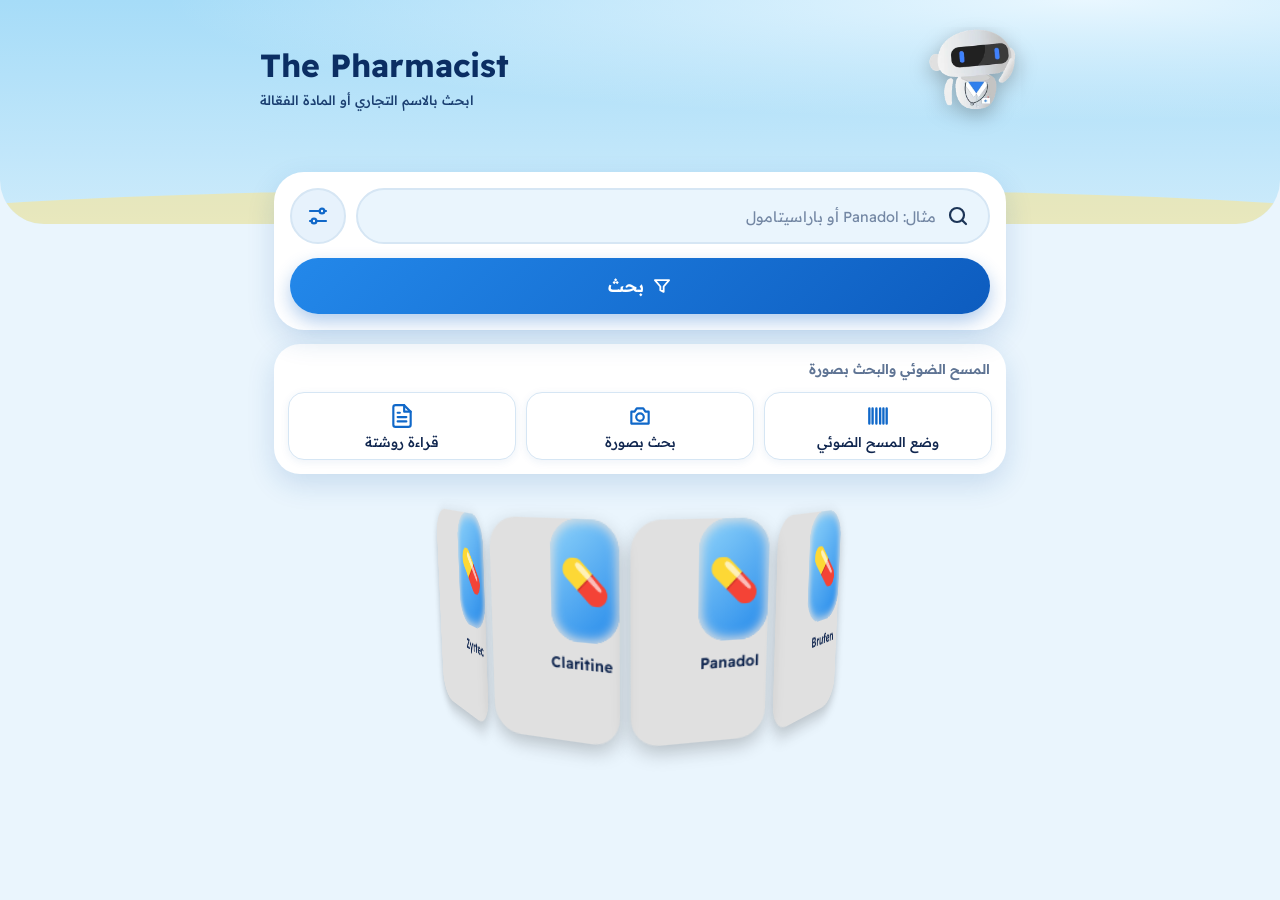
==== index.html @ eff48b5e "Interactions UI: don't show green 'no record' while EMA/UK labels are still being read" ====
<!DOCTYPE html>
<html lang="ar" dir="rtl">
<head>
<meta charset="utf-8">
<meta name="viewport" content="width=device-width, initial-scale=1, viewport-fit=cover">
<meta name="robots" content="noindex, nofollow, noarchive">
<meta name="theme-color" content="#BFE6FB" media="(prefers-color-scheme: light)">
<meta name="theme-color" content="#143B5E" media="(prefers-color-scheme: dark)">
<meta name="mobile-web-app-capable" content="yes">
<meta name="apple-mobile-web-app-capable" content="yes">
<meta name="apple-mobile-web-app-status-bar-style" content="default">
<meta name="apple-mobile-web-app-title" content="The Pharmacist">
<link rel="manifest" href="manifest.webmanifest">
<link rel="apple-touch-icon" href="icon-180.png">
<title>The Pharmacist</title>
<link rel="preconnect" href="https://fonts.googleapis.com">
<link href="https://fonts.googleapis.com/css2?family=Readex+Pro:wght@400;500;600;700&display=swap" rel="stylesheet">
<link rel="stylesheet" href="style.css">
</head>
<body data-view="home">
<header class="appbar"><div class="appbar-in">
<button id="back" class="back" type="button" aria-label="رجوع">→</button>
<img class="logo robot" src="robot-coat.webp" width="300" height="300" alt="" decoding="async">
<div><h1 id="ab-t">The Pharmacist</h1><p class="sub" id="ab-s">ابحث بالاسم التجاري أو المادة الفعّالة</p></div>
</div>
<svg class="deco" viewBox="0 0 150 130" aria-hidden="true">
  <path d="M18 112c-8-22-2-42 16-50 2 20-2 38-16 50z" fill="#3FAE6A"/>
  <path d="M30 118c-4-18 4-34 20-40 0 16-6 32-20 40z" fill="#2E9A5A"/>
  <rect x="44" y="40" width="58" height="76" rx="14" fill="#fff"/>
  <rect x="44" y="40" width="58" height="76" rx="14" fill="none" stroke="#CFE6F7" stroke-width="2"/>
  <rect x="48" y="22" width="50" height="22" rx="7" fill="#1E7BE0"/>
  <rect x="48" y="32" width="50" height="4" fill="#0D5CBF" opacity=".5"/>
  <rect x="58" y="58" width="30" height="34" rx="8" fill="#E4F1FC"/>
  <path d="M73 63v24M61 75h24" stroke="#1E7BE0" stroke-width="7" stroke-linecap="round"/>
  <g transform="rotate(14 118 98)">
    <rect x="98" y="66" width="40" height="52" rx="8" fill="#CFE9FA"/>
    <circle cx="108" cy="78" r="5" fill="#fff"/><circle cx="126" cy="78" r="5" fill="#fff"/>
    <circle cx="108" cy="94" r="5" fill="#fff"/><circle cx="126" cy="94" r="5" fill="#fff"/>
    <circle cx="108" cy="110" r="5" fill="#fff"/><circle cx="126" cy="110" r="5" fill="#fff"/>
  </g>
</svg>
</header>
<main>

<!-- الصفحة 1: الرئيسية -->
<section id="v-home" class="view">
<form id="f">
  <div class="row">
    <input id="q" type="search" required minlength="2" maxlength="100" placeholder="مثال: Panadol أو باراسيتامول" aria-label="اسم الدواء أو المادة الفعّالة" autocomplete="off">
    <button id="ffBtn" class="ff-btn" type="button" aria-label="إعدادات البحث: نوع البحث والشكل الدوائي" aria-expanded="false" aria-controls="forms"><svg viewBox="0 0 24 24" aria-hidden="true"><path d="M4 7h10M18 7h2M4 17h2M10 17h10" fill="none" stroke="currentColor" stroke-width="2.2" stroke-linecap="round"/><circle cx="16" cy="7" r="2.4" fill="none" stroke="currentColor" stroke-width="2.2"/><circle cx="8" cy="17" r="2.4" fill="none" stroke="currentColor" stroke-width="2.2"/></svg></button>
    <div id="recent" class="recent" role="group" aria-label="آخر عمليات البحث"></div>
  </div>
  <div id="forms" class="forms" role="group" aria-label="إعدادات البحث" hidden>
    <div class="set-h">نوع البحث</div>
      <div class="types" role="radiogroup" aria-label="نوع البحث">
      <label><input type="radio" name="t" value="auto" checked><svg viewBox="0 0 24 24" aria-hidden="true"><path d="M12 3l2.7 5.6 6.1.9-4.4 4.3 1 6.1L12 17l-5.4 2.9 1-6.1L3.2 9.5l6.1-.9z" fill="currentColor"/></svg><span>تلقائي</span></label>
      <label><input type="radio" name="t" value="brand_family"><svg viewBox="0 0 24 24" aria-hidden="true"><path d="M12 2c.9 3.6 5.2 5.4 5.2 10.2a5.2 5.2 0 0 1-10.4 0c0-2 .9-3.3 2-4.2.2 1.6 1 2.3 1.9 2.6C10.2 8.2 10.4 4.6 12 2z" fill="currentColor"/></svg><span>عائلة تجارية</span></label>
      <label><input type="radio" name="t" value="brand"><svg viewBox="0 0 24 24" aria-hidden="true"><path d="M3 12.5V4h8.5L21 13.5 13.5 21z" fill="currentColor"/><circle cx="7.6" cy="8.6" r="1.5" fill="var(--tag-hole,#fff)"/></svg><span>منتج محدد</span></label>
      <label><input type="radio" name="t" value="ingredient"><svg viewBox="0 0 24 24" aria-hidden="true"><g fill="currentColor"><circle cx="5.5" cy="5.5" r="2"/><circle cx="12" cy="5.5" r="2"/><circle cx="18.5" cy="5.5" r="2"/><circle cx="5.5" cy="12" r="2"/><circle cx="12" cy="12" r="2"/><circle cx="18.5" cy="12" r="2"/><circle cx="5.5" cy="18.5" r="2"/><circle cx="12" cy="18.5" r="2"/><circle cx="18.5" cy="18.5" r="2"/></g></svg><span>مادة فعّالة</span></label>
    </div>
  </div>
  <button id="go" type="submit"><svg viewBox="0 0 24 24" aria-hidden="true"><path d="M3.5 5h17l-6.5 7.6V19l-4-2v-4.4z" fill="none" stroke="currentColor" stroke-width="2.2" stroke-linejoin="round"/></svg><span>بحث</span></button>
</form>

<div class="drugs3d" id="drugs3d" aria-label="أدوية شائعة"><div class="d3-inner" id="d3inner"></div></div>
</section>

<div id="imgbox" aria-live="polite"></div>

<!-- الصفحة 2: نتائج البحث -->
<section id="v-results" class="view">
<div id="status" role="status" aria-live="polite"><span id="msg"></span><div class="bar"><div class="typewriter" aria-hidden="true"><div class="slide"><i></i></div><div class="paper"></div><div class="keyboard"></div></div><i id="pg"></i></div></div>
<div id="ffnote" class="sec-note ff-note" hidden></div>
<div id="out"></div>
<div id="more" aria-live="polite"></div>
</section>

<!-- صفحة البحث بصورة (#/img): image-search.js بيملاها -->
<section id="v-image" class="view"><div id="imgpage" class="imgpage"></div></section>

<!-- الصفحة 3: تفاصيل المنتج (pages.js بيملاها) -->
<section id="v-product" class="view"><div id="pd" class="detail"></div></section>
</main>

<!-- الترتيب مهم: كل ملف بيعتمد على اللي قبله. barcode-live لازم يكون آخر واحد (source-scrub بعده بيراقب بس). -->
<script src="core.js"></script>
<script src="render.js"></script>
<script src="alternatives.js"></script>
<script src="search.js"></script>
<script src="home-cards.js"></script>
<script src="scanner.js"></script>
<script src="rx-scan.js"></script>
<script src="image-search.js?v=20261122b"></script>
<script src="interactions.js?v=20261122e"></script>
<script src="pages.js"></script>
<script src="dosage-filter.js"></script>
<script src="ingredient-class.js"></script>
<script src="barcode-live.js"></script>
<script src="source-scrub.js"></script>
<script src="shine.js"></script>
<script>
// بيلمّ أزرار (المسح الضوئي / الكاميرا / المعرض) اللي الملفات التانية بتضيفها في الفورم جوه صندوق "اقتراحات سريعة". شكل بس، مفيش منطق اتغيّر.
(function () {
  var f = document.getElementById("f"), bs = f && f.querySelectorAll(".scan-btn");
  if (!bs || !bs.length) return;
  var box = document.createElement("div"); box.className = "qs";
  var h = document.createElement("div"); h.className = "qs-h"; h.textContent = "المسح الضوئي والبحث بصورة";
  box.appendChild(h);
  Array.prototype.forEach.call(bs, function (b) { var t = (b.textContent || "").trim(); b.setAttribute("aria-label", t); b.title = t; box.appendChild(b); }); // أيقونات بس: الاسم للقارئ والـ tooltip
  var m = f.querySelector(".img-menu"); if (m) box.appendChild(m);
  f.parentNode.insertBefore(box, f.nextSibling); // صندوق منفصل تحت مربع البحث
})();
</script>
<script>if("serviceWorker" in navigator)navigator.serviceWorker.register("sw.js").catch(function(){});</script>
</body>
</html>
---- style.css ----
/* The Pharmacist — تنسيق واجهة التطبيق. كل الألوان متغيّرات، والـ IDs والـ classes اللي بيستخدمها الـ JS ما اتغيرتش. */
:root{
  --bg:#EAF5FD;--surface:#fff;--ink:#10264F;--muted:#5F7494;--line:#D6E6F4;
  --accent:#1068C9;--accent-ink:#fff;--fill:#BFE6FB;--fill-ink:#0B2E63;--soft:#E7F2FC;--soft-ink:#0E5CB5;
  --warn:#85560A;--warn-bg:#FFF1D2;--bad:#9B2226;--bad-bg:#FBE4E4;--ok:#0B7A66;--ok-bg:#DDF5EE;
  --shadow:0 10px 28px rgba(20,90,160,.16);--r:22px;
  --grad:linear-gradient(135deg,#2388EA,#0D5CBF);--grad-shadow:0 8px 18px rgba(15,100,200,.32);
  --top:env(safe-area-inset-top,0px);--bot:env(safe-area-inset-bottom,0px);
  --ic-clock:url("data:image/svg+xml,%3Csvg%20xmlns='http://www.w3.org/2000/svg'%20viewBox='0%200%2024%2024'%20fill='none'%20stroke='black'%20stroke-width='2'%20stroke-linecap='round'%20stroke-linejoin='round'%3E%3Ccircle%20cx='12'%20cy='12'%20r='9'/%3E%3Cpath%20d='M12%207v5l3%202'/%3E%3C/svg%3E");--ic-trash:url("data:image/svg+xml,%3Csvg%20xmlns='http://www.w3.org/2000/svg'%20viewBox='0%200%2024%2024'%20fill='none'%20stroke='black'%20stroke-width='2'%20stroke-linecap='round'%20stroke-linejoin='round'%3E%3Cpath%20d='M4%207h16M9%207V4h6v3M6%207l1%2013h10l1-13M10%2011v6M14%2011v6'/%3E%3C/svg%3E");--ic-target:url("data:image/svg+xml,%3Csvg%20xmlns='http://www.w3.org/2000/svg'%20viewBox='0%200%2024%2024'%20fill='none'%20stroke='black'%20stroke-width='2'%20stroke-linecap='round'%20stroke-linejoin='round'%3E%3Ccircle%20cx='12'%20cy='12'%20r='9'/%3E%3Ccircle%20cx='12'%20cy='12'%20r='5'/%3E%3Ccircle%20cx='12'%20cy='12'%20r='1'/%3E%3C/svg%3E");--ic-bulb:url("data:image/svg+xml,%3Csvg%20xmlns='http://www.w3.org/2000/svg'%20viewBox='0%200%2024%2024'%20fill='none'%20stroke='black'%20stroke-width='2'%20stroke-linecap='round'%20stroke-linejoin='round'%3E%3Cpath%20d='M9%2018h6M10%2021h4M12%203a6%206%200%200%200-3.5%2010.9c.6.5%201%201.2%201%202V17h5v-1.1c0-.8.4-1.5%201-2A6%206%200%200%200%2012%203z'/%3E%3C/svg%3E");
  --ic-barcode:url("data:image/svg+xml,%3Csvg%20xmlns='http://www.w3.org/2000/svg'%20viewBox='0%200%2024%2024'%20fill='none'%20stroke='black'%20stroke-width='2'%20stroke-linecap='round'%20stroke-linejoin='round'%3E%3Cpath%20d='M4%205v14M7%205v14M10.5%205v14M14%205v14M17%205v14M20%205v14'%20stroke-width='2.2'/%3E%3C/svg%3E");--ic-camera:url("data:image/svg+xml,%3Csvg%20xmlns='http://www.w3.org/2000/svg'%20viewBox='0%200%2024%2024'%20fill='none'%20stroke='black'%20stroke-width='2'%20stroke-linecap='round'%20stroke-linejoin='round'%3E%3Cpath%20d='M4%208h3l2-3h6l2%203h3v11H4z'/%3E%3Ccircle%20cx='12'%20cy='13'%20r='3.5'/%3E%3C/svg%3E");--ic-gallery:url("data:image/svg+xml,%3Csvg%20xmlns='http://www.w3.org/2000/svg'%20viewBox='0%200%2024%2024'%20fill='none'%20stroke='black'%20stroke-width='2'%20stroke-linecap='round'%20stroke-linejoin='round'%3E%3Crect%20x='3'%20y='4'%20width='18'%20height='16'%20rx='3'/%3E%3Ccircle%20cx='9'%20cy='10'%20r='1.8'/%3E%3Cpath%20d='M4%2018l5-5%204%204%203-3%204%204'/%3E%3C/svg%3E");--ic-chev:url("data:image/svg+xml,%3Csvg%20xmlns='http://www.w3.org/2000/svg'%20viewBox='0%200%2024%2024'%20fill='none'%20stroke='black'%20stroke-width='2'%20stroke-linecap='round'%20stroke-linejoin='round'%3E%3Cpath%20d='M15%205l-7%207%207%207'%20stroke-width='2.6'/%3E%3C/svg%3E")
}
@media (prefers-color-scheme:dark){:root{
  --bg:#0B1722;--surface:#122434;--ink:#E7F1FB;--muted:#9BB2C7;--line:#233A4E;
  --accent:#5DB1F5;--accent-ink:#04203A;--fill:#173B5C;--fill-ink:#E2F2FF;--soft:#173553;--soft-ink:#8CCBFA;
  --warn:#F0C36B;--warn-bg:#3A2F14;--bad:#F29B9E;--bad-bg:#3A1C1E;--ok:#8FE6D2;--ok-bg:#12372F;
  --shadow:0 10px 28px rgba(0,0,0,.45);--tag-hole:#122434}}
*{box-sizing:border-box;-webkit-tap-highlight-color:transparent}
html{scroll-padding-top:calc(var(--top) + 70px);background:var(--bg);min-height:100%}
body{margin:0;padding-bottom:var(--bot);background:var(--bg);color:var(--ink);font:400 16px/1.65 "Readex Pro","IBM Plex Sans Arabic",Tahoma,sans-serif;-webkit-text-size-adjust:100%}

/* ===== الشريط العلوي ===== */
.appbar{position:sticky;top:0;z-index:20;background:var(--fill);color:var(--fill-ink);padding:calc(var(--top) + 12px) 18px 46px;border-radius:0 0 28px 28px}
.appbar-in{max-width:760px;margin:0 auto;display:flex;align-items:center;gap:12px;position:relative;z-index:1}
.logo{width:38px;height:38px;flex:none}
.appbar h1{font-size:19px;font-weight:600;margin:0;line-height:1.3}
.sub{margin:2px 0 0;font-size:12.5px;opacity:.82;line-height:1.4}
.deco{display:none}
main{max-width:760px;margin:0 auto;padding:0 14px calc(40px + var(--bot))}

/* ===== البحث (بيطلع فوق الشريط شوية) ===== */
form{background:var(--surface);border-radius:30px;padding:16px;margin-top:-32px;position:relative;z-index:21;box-shadow:var(--shadow)}
.row{display:flex;gap:10px}
input[type=search]{flex:1;min-width:0;height:56px;font:inherit;padding:0 20px 0 14px;padding-inline-start:52px;border:2px solid var(--line);border-radius:999px;background:var(--bg) url("data:image/svg+xml,%3Csvg xmlns='http://www.w3.org/2000/svg' width='24' height='24' viewBox='0 0 24 24' fill='none' stroke='%231D3557' stroke-width='2.2' stroke-linecap='round'%3E%3Ccircle cx='11' cy='11' r='7'/%3E%3Cpath d='M20 20l-3.5-3.5'/%3E%3C/svg%3E") no-repeat right 18px center;color:var(--ink);-webkit-appearance:none;appearance:none}
@media (prefers-color-scheme:dark){input[type=search]{background-image:url("data:image/svg+xml,%3Csvg xmlns='http://www.w3.org/2000/svg' width='24' height='24' viewBox='0 0 24 24' fill='none' stroke='%23B9D4EA' stroke-width='2.2' stroke-linecap='round'%3E%3Ccircle cx='11' cy='11' r='7'/%3E%3Cpath d='M20 20l-3.5-3.5'/%3E%3C/svg%3E")}}
input[type=search]::-webkit-search-cancel-button{display:none}
input[type=search]::placeholder{font-size:14.5px;color:var(--muted);opacity:.85}
input[type=search]:focus{outline:none;border-color:var(--accent);background-color:var(--surface)}
button{font:inherit;font-weight:500;padding:0 22px;min-height:44px;border:0;border-radius:999px;background:var(--fill);color:var(--fill-ink);cursor:pointer;transition:transform .12s}
button:active{transform:scale(.97)}
button:disabled{opacity:.55;cursor:wait}
#go{display:flex;width:100%;margin-top:14px;align-items:center;justify-content:center;gap:8px;height:56px;padding:0 20px;font-weight:600;font-size:17px;color:#fff;background:var(--grad);box-shadow:var(--grad-shadow)}
#go svg{width:20px;height:20px;flex:none}
:focus-visible{outline:3px solid var(--accent);outline-offset:2px}


/* آخر عمليات البحث: قايمة بتنزل تحت خانة البحث */
.row{position:relative}
.recent{display:none;position:absolute;z-index:30;inset-inline:0;top:calc(100% + 8px);margin:0;padding:8px;background:var(--surface);border:1px solid var(--line);border-radius:20px;box-shadow:var(--shadow);max-height:56vh;overflow-y:auto;overscroll-behavior:contain}
.recent.open{display:block;animation:cardIn .18s ease-out}
.recent-h{display:flex;justify-content:space-between;align-items:center;padding:2px 8px 6px;color:var(--muted);font-size:13.5px;font-weight:600}
.recent-h span{display:inline-flex;align-items:center;gap:8px}
.recent .rc{display:flex;width:100%;align-items:center;justify-content:flex-start;gap:12px;background:none;color:var(--ink);border:0;border-radius:12px;padding:0 10px;min-height:46px;font-size:15.5px;font-weight:500;text-align:start}
.recent .rc:hover,.recent .rc:active{background:var(--soft)}
.recent .rc::before{content:"";flex:none;width:18px;height:18px;background:var(--muted);-webkit-mask:var(--ic-clock) center/contain no-repeat;mask:var(--ic-clock) center/contain no-repeat}
.recent .rc-clear{display:inline-flex;align-items:center;gap:6px;background:none;color:var(--accent);padding:0 6px;min-height:34px;font-size:14px;font-weight:500;text-decoration:underline}
.recent .rc-clear::before{content:"";width:17px;height:17px;background:var(--accent);-webkit-mask:var(--ic-trash) center/contain no-repeat;mask:var(--ic-trash) center/contain no-repeat}

/* اقتراحات سريعة: زرّين مستطيلين جنب بعض (الباركود | بحث بصورة). الأزرار بيضيفها JS جوه .qs */
.qs{position:relative;display:flex;flex-wrap:wrap;gap:10px;margin-top:14px;padding:14px;background:var(--surface);border-radius:26px;box-shadow:var(--shadow)}
.qs-h{flex:0 0 100%;margin:0 2px 2px;color:var(--muted);font-size:13.5px;font-weight:600}
.qs .scan-btn{display:flex;flex-direction:column;align-items:center;justify-content:center;gap:5px;flex:1 1 0;min-width:0;width:auto;height:68px;min-height:68px;margin:0;padding:0 8px;font-size:13.5px;font-weight:500;line-height:1.2;text-align:center;background:var(--surface);color:var(--ink);border:1px solid var(--line);border-radius:16px;box-shadow:0 2px 8px rgba(20,90,160,.08)}
.qs .scan-btn::before{content:"";flex:none;width:26px;height:26px;background:var(--accent);-webkit-mask:var(--ic-barcode) center/contain no-repeat;mask:var(--ic-barcode) center/contain no-repeat}
.qs .scan-btn.img-pick::before{-webkit-mask-image:var(--ic-camera);mask-image:var(--ic-camera)}
.qs .scan-btn::after{display:none}
.img-menu{position:absolute;z-index:30;inset-inline:0;top:calc(100% + 8px);padding:8px;background:var(--surface);border:1px solid var(--line);border-radius:18px;box-shadow:var(--shadow)}
.img-menu[hidden]{display:none}
.img-opt{display:flex;width:100%;align-items:center;justify-content:flex-start;gap:12px;background:none;color:var(--ink);border:0;border-radius:12px;padding:0 12px;min-height:48px;font-size:15.5px;font-weight:500;text-align:start}
.img-opt:hover,.img-opt:active{background:var(--soft)}
.img-opt::before{content:"";flex:none;width:22px;height:22px;background:var(--accent);-webkit-mask:var(--ic-camera) center/contain no-repeat;mask:var(--ic-camera) center/contain no-repeat}
.img-opt.gal::before{-webkit-mask-image:var(--ic-gallery);mask-image:var(--ic-gallery)}

/* كروت الأدوية اللي بتلف (الرئيسية): نفس شكل كارت المنتج (صورة على تدرّج + الاسم) */
.drugs3d{position:relative;height:300px;margin:0;overflow:hidden;display:flex;justify-content:center;touch-action:pan-y;cursor:grab;-webkit-user-select:none;user-select:none;-webkit-tap-highlight-color:transparent}
.drugs3d:active{cursor:grabbing}
.drugs3d img{-webkit-user-drag:none;user-drag:none}
#scanPanel:not([hidden])~.drugs3d{display:none}
.d3-inner{--w:112px;--h:178px;--z:190px;--rx:-10deg;--persp:800px;position:absolute;top:30px;left:calc(50% - var(--w) / 2);width:var(--w);height:var(--h);transform-style:preserve-3d;transform:perspective(var(--persp)) rotateX(var(--rx));will-change:transform}
@media (hover:hover){.drugs3d:hover .d3-inner{animation-play-state:paused}}
@keyframes d3spin{from{transform:perspective(var(--persp)) rotateX(var(--rx)) rotateY(0)}to{transform:perspective(var(--persp)) rotateX(var(--rx)) rotateY(1turn)}}
.dcard{--g1:#8FD3FA;--g2:#2388EA;--cbg:#e0e0e0;position:absolute;inset:0;display:flex;flex-direction:column;padding:0;margin:0;min-height:0;border:0;border-radius:24px;overflow:hidden;cursor:pointer;color:var(--ink,#0b2447);font:inherit;background:var(--cbg);backface-visibility:hidden;-webkit-backface-visibility:hidden;transform:rotateY(calc(360deg / var(--q) * var(--i))) translateZ(var(--z));box-shadow:0 6px 16px rgba(0,0,0,.22)}
@media (prefers-color-scheme:dark){.dcard{--g1:#2D77B5;--g2:#123E68;--cbg:#16293a}}
.dcard .dpic{flex:none;height:96px;min-height:96px;display:flex;align-items:center;justify-content:center;padding:8px;border-radius:24px;background:linear-gradient(135deg,var(--g1),var(--g2));box-shadow:inset 0 0 8px 2px var(--cbg);color:#fff;font-size:34px}
.dcard .dpic img{width:100%;height:100%;object-fit:contain;background:#fff;border-radius:16px;padding:6px;box-shadow:0 0 6px 1px #fff,0 0 12px 3px rgba(255,255,255,.4)}
.dcard .dname{flex:none;height:34px;padding:0 6px;display:flex;align-items:center;justify-content:center;text-align:center;font-size:12.5px;font-weight:600;line-height:1.2;direction:ltr;overflow:hidden}
.dcard .dname>span{display:-webkit-box;max-width:100%;-webkit-line-clamp:2;line-clamp:2;-webkit-box-orient:vertical;overflow:hidden;text-overflow:ellipsis;overflow-wrap:anywhere}

.dcard.busy{opacity:.65;filter:saturate(.7)}
.dbc{flex:none;height:38px;margin:0 8px 8px;padding:3px 5px;border-radius:8px;background:#fff;color:#111;text-align:center;display:flex;flex-direction:column;align-items:center;justify-content:center;overflow:hidden}
.dbc.empty{visibility:hidden}
.dcard .pchg{position:absolute;top:96px;left:50%;transform:translate(-50%,-50%);white-space:nowrap;z-index:2;margin:0;padding:0 5px;font-size:9px;font-weight:700;line-height:15px;box-shadow:0 1px 3px rgba(0,0,0,.3)}
.dbc svg{display:block;flex:none;width:100%;height:18px}
.dbc small{display:block;flex:none;margin-top:2px;font:600 8.5px/1.1 ui-monospace,SFMono-Regular,Menlo,monospace;letter-spacing:.02em;direction:ltr;white-space:nowrap}
@media (prefers-reduced-motion:reduce){.d3-inner{animation-duration:90s}}

/* الكارت المفتوح (فوق الشريط): نفس ستايل كارت المنتج المفتوح */
.hc-ov{position:fixed;inset:0;z-index:60;display:flex;align-items:center;justify-content:center;padding:18px;background:rgba(8,20,36,.55);-webkit-backdrop-filter:blur(3px);backdrop-filter:blur(3px)}
.hc-card{--g1:#8FD3FA;--g2:#2388EA;--cbg:#e0e0e0;--cs1:#bebebe;--cs2:#fff;position:relative;width:100%;max-width:380px;max-height:calc(100dvh - 36px);overflow:auto;display:flex;flex-direction:column;gap:8px;padding:0 0 18px;border-radius:40px;background:var(--cbg);color:var(--ink,#0b2447);box-shadow:8px 8px 22px rgba(0,0,0,.35),-4px -4px 14px var(--cs2)}
@media (prefers-color-scheme:dark){.hc-card{--g1:#2D77B5;--g2:#123E68;--cbg:#16293a;--cs1:#0a141d;--cs2:#20384e}}
.hc-pic{height:min(62vw,250px);display:flex;align-items:center;justify-content:center;padding:26px;border-radius:40px;background:linear-gradient(135deg,var(--g1),var(--g2));box-shadow:inset 0 0 12px 3px var(--cbg);color:#fff;font-size:56px}
.hc-pic img{max-width:100%;max-height:100%;object-fit:contain;background:#fff;border-radius:26px;padding:10px;box-shadow:0 0 8px 2px #fff,0 0 18px 5px rgba(255,255,255,.4)}
.hc-card>:not(.hc-pic):not(.hc-x){margin-inline:20px}
.hc-card h2{margin:10px 20px 0;font-size:18px;font-weight:600;line-height:1.4;text-align:center;overflow-wrap:anywhere}
.hc-card h2 .ar{display:block;font-size:15px;font-weight:500;opacity:.85}
.hc-meta{font-size:13.5px;line-height:1.5;text-align:center;opacity:.8}
.hc-chips{display:flex;flex-wrap:wrap;justify-content:center;gap:6px}
.hc-chip{padding:4px 10px;border-radius:999px;font-size:12.5px;background:rgba(35,136,234,.14)}
.hc-bc{align-self:center;width:min(220px,70%);padding:8px 10px 6px;border-radius:12px;background:#fff;color:#111;text-align:center}
.hc-bc svg{display:block;width:100%;height:46px}
.hc-bc small{display:block;margin-top:4px;font:600 13px/1.2 ui-monospace,SFMono-Regular,Menlo,monospace;letter-spacing:.08em;direction:ltr}
.hc-go{align-self:center;min-height:44px;margin-top:6px;padding:0 26px;border:0;border-radius:999px;font:inherit;font-size:15px;font-weight:600;color:#fff;background:var(--grad,linear-gradient(135deg,#8FD3FA,#2388EA));box-shadow:var(--grad-shadow,0 4px 12px rgba(35,136,234,.4));cursor:pointer}
.hc-x{position:absolute;top:12px;inset-inline-end:12px;z-index:2;width:36px;height:36px;min-height:0;padding:0;border:0;border-radius:50%;font-size:16px;line-height:1;color:#0b2447;background:rgba(255,255,255,.92);box-shadow:0 2px 8px rgba(0,0,0,.25);cursor:pointer}

/* ===== الحالة ===== */
#status{margin:16px 0 4px;padding:12px 16px;border-radius:14px;background:var(--surface);box-shadow:0 1px 4px rgba(20,90,160,.1);display:none;font-size:14.5px}
#status.show{display:block}
#status.error{background:var(--bad-bg);color:var(--bad);box-shadow:none}
/* شريط التحميل: آلة كاتبة (Uiverse / Nawsome) بألوان الثيم */
.bar{position:relative;height:112px;margin-top:10px;overflow:hidden}
.bar i{display:none}
.typewriter{--tw-a:var(--accent);--tw-b:color-mix(in srgb,var(--accent) 72%,#000);--key:#fff;--paper:#EEF0FD;--text:#C7D2EC;--tool:#FBC56C;--dur:3s;position:relative;width:120px;margin:34px auto 0;animation:twBounce var(--dur) linear infinite}
.typewriter .slide{width:92px;height:20px;border-radius:3px;margin-left:14px;transform:translateX(14px);background:var(--tw-a);background:linear-gradient(var(--tw-a),var(--tw-b));animation:twSlide var(--dur) ease infinite}
.typewriter .slide::before,.typewriter .slide::after{content:"";position:absolute;background:var(--tool)}
.typewriter .slide::before{width:2px;height:8px;top:6px;left:100%}
.typewriter .slide::after{left:94px;top:3px;width:6px;height:14px;border-radius:3px}
.typewriter .slide i{display:block;position:absolute;right:100%;top:4px;width:6px;height:4px;border-radius:2px;background:var(--tool);box-shadow:0 8px 0 var(--tool)}
.typewriter .paper{position:absolute;left:24px;top:-26px;width:40px;height:46px;border-radius:5px;background:var(--paper);transform:translateY(46px);animation:twPaper var(--dur) linear infinite}
.typewriter .paper::before{content:"";position:absolute;left:6px;right:6px;top:7px;height:4px;border-radius:2px;background:var(--text);transform:scaleY(.8);box-shadow:0 12px 0 var(--text),0 24px 0 var(--text),0 36px 0 var(--text)}
.typewriter .keyboard{position:relative;z-index:1;width:120px;height:56px;margin-top:-10px}
.typewriter .keyboard::before,.typewriter .keyboard::after{content:"";position:absolute}
.typewriter .keyboard::before{inset:0;border-radius:7px;background:var(--tw-a);background:linear-gradient(135deg,var(--tw-a),var(--tw-b));transform:perspective(10px) rotateX(2deg);transform-origin:50% 100%}
.typewriter .keyboard::after{left:2px;top:18px;width:11px;height:4px;border-radius:2px;background:var(--key);box-shadow:15px 0px 0 var(--key),30px 0px 0 var(--key),45px 0px 0 var(--key),60px 0px 0 var(--key),75px 0px 0 var(--key),90px 0px 0 var(--key),22px 10px 0 var(--key),37px 10px 0 var(--key),52px 10px 0 var(--key),60px 10px 0 var(--key),68px 10px 0 var(--key),83px 10px 0 var(--key);animation:twKeys var(--dur) linear infinite}
@keyframes twBounce{85%,92%,100%{transform:translateY(0)}89%{transform:translateY(-4px)}95%{transform:translateY(2px)}}
@keyframes twSlide{5%{transform:translateX(14px)}15%,30%{transform:translateX(6px)}40%,55%{transform:translateX(0)}65%,70%{transform:translateX(-4px)}80%,89%{transform:translateX(-12px)}100%{transform:translateX(14px)}}
@keyframes twPaper{5%{transform:translateY(46px)}20%,30%{transform:translateY(34px)}40%,55%{transform:translateY(22px)}65%,70%{transform:translateY(10px)}80%,85%{transform:translateY(0)}92%,100%{transform:translateY(46px)}}
@keyframes twKeys{5%{box-shadow:15px 0px 0 var(--tw-b),30px 0px 0 var(--key),45px 0px 0 var(--key),60px 0px 0 var(--key),75px 0px 0 var(--key),90px 0px 0 var(--key),22px 10px 0 var(--key),37px 10px 0 var(--key),52px 10px 0 var(--key),60px 10px 0 var(--key),68px 10px 0 var(--key),83px 10px 0 var(--key)}12%{box-shadow:15px 0px 0 var(--key),30px 0px 0 var(--key),45px 0px 0 var(--key),60px 0px 0 var(--key),75px 0px 0 var(--key),90px 0px 0 var(--tw-b),22px 10px 0 var(--key),37px 10px 0 var(--key),52px 10px 0 var(--key),60px 10px 0 var(--key),68px 10px 0 var(--key),83px 10px 0 var(--key)}21%{box-shadow:15px 0px 0 var(--key),30px 0px 0 var(--key),45px 0px 0 var(--tw-b),60px 0px 0 var(--key),75px 0px 0 var(--key),90px 0px 0 var(--key),22px 10px 0 var(--key),37px 10px 0 var(--key),52px 10px 0 var(--key),60px 10px 0 var(--key),68px 10px 0 var(--key),83px 10px 0 var(--key)}30%{box-shadow:15px 0px 0 var(--key),30px 0px 0 var(--key),45px 0px 0 var(--key),60px 0px 0 var(--key),75px 0px 0 var(--key),90px 0px 0 var(--key),22px 10px 0 var(--key),37px 10px 0 var(--key),52px 10px 0 var(--tw-b),60px 10px 0 var(--key),68px 10px 0 var(--key),83px 10px 0 var(--key)}39%{box-shadow:15px 0px 0 var(--key),30px 0px 0 var(--key),45px 0px 0 var(--key),60px 0px 0 var(--tw-b),75px 0px 0 var(--key),90px 0px 0 var(--key),22px 10px 0 var(--key),37px 10px 0 var(--key),52px 10px 0 var(--key),60px 10px 0 var(--key),68px 10px 0 var(--key),83px 10px 0 var(--key)}48%{box-shadow:15px 0px 0 var(--key),30px 0px 0 var(--key),45px 0px 0 var(--key),60px 0px 0 var(--key),75px 0px 0 var(--key),90px 0px 0 var(--key),22px 10px 0 var(--key),37px 10px 0 var(--key),52px 10px 0 var(--key),60px 10px 0 var(--key),68px 10px 0 var(--tw-b),83px 10px 0 var(--key)}57%{box-shadow:15px 0px 0 var(--key),30px 0px 0 var(--tw-b),45px 0px 0 var(--key),60px 0px 0 var(--key),75px 0px 0 var(--key),90px 0px 0 var(--key),22px 10px 0 var(--key),37px 10px 0 var(--key),52px 10px 0 var(--key),60px 10px 0 var(--key),68px 10px 0 var(--key),83px 10px 0 var(--key)}66%{box-shadow:15px 0px 0 var(--key),30px 0px 0 var(--key),45px 0px 0 var(--key),60px 0px 0 var(--key),75px 0px 0 var(--key),90px 0px 0 var(--key),22px 10px 0 var(--key),37px 10px 0 var(--tw-b),52px 10px 0 var(--key),60px 10px 0 var(--key),68px 10px 0 var(--key),83px 10px 0 var(--key)}75%{box-shadow:15px 0px 0 var(--key),30px 0px 0 var(--key),45px 0px 0 var(--key),60px 0px 0 var(--key),75px 0px 0 var(--tw-b),90px 0px 0 var(--key),22px 10px 0 var(--key),37px 10px 0 var(--key),52px 10px 0 var(--key),60px 10px 0 var(--key),68px 10px 0 var(--key),83px 10px 0 var(--key)}84%{box-shadow:15px 0px 0 var(--key),30px 0px 0 var(--key),45px 0px 0 var(--key),60px 0px 0 var(--key),75px 0px 0 var(--key),90px 0px 0 var(--key),22px 10px 0 var(--key),37px 10px 0 var(--key),52px 10px 0 var(--key),60px 10px 0 var(--key),68px 10px 0 var(--key),83px 10px 0 var(--tw-b)}100%{box-shadow:15px 0px 0 var(--key),30px 0px 0 var(--key),45px 0px 0 var(--key),60px 0px 0 var(--key),75px 0px 0 var(--key),90px 0px 0 var(--key),22px 10px 0 var(--key),37px 10px 0 var(--key),52px 10px 0 var(--key),60px 10px 0 var(--key),68px 10px 0 var(--key),83px 10px 0 var(--key)}}
@media (prefers-reduced-motion:reduce){.typewriter,.typewriter .slide,.typewriter .paper,.typewriter .keyboard::after{animation:none}}

/* ===== كارت المنتج: صورة صغيرة جنب الاسم ===== */
.card{display:grid;grid-template-columns:92px 1fr;column-gap:14px;align-content:start;background:var(--surface);border-radius:var(--r);padding:16px;margin-top:14px;box-shadow:0 1px 6px rgba(20,90,160,.1)}
.card>*{grid-column:1/-1;min-width:0}
.card>.pic{grid-column:1;grid-row:1/span 2}
.card>h2{grid-column:2;grid-row:1}
.card>h2+.meta{grid-column:2;grid-row:2}
.card h2{font-size:17px;font-weight:600;margin:0;line-height:1.4;overflow-wrap:anywhere}
.card.official{border-inline-start:6px solid var(--accent)}
.card.pharm,.card.pending{outline:2px dashed var(--line);outline-offset:-2px;box-shadow:none}
.card a{color:var(--accent)}
.ar{display:block;color:var(--muted);font-size:14px;font-weight:400}
.meta{color:var(--muted);font-size:13.5px;margin:2px 0 10px;overflow-wrap:anywhere}
.pic{width:92px;height:92px;border-radius:20px;background:var(--fill);display:flex;align-items:center;justify-content:center;overflow:hidden;font-size:36px;color:var(--muted)}
.pic img{width:100%;height:100%;object-fit:contain;background:transparent;mix-blend-mode:multiply}
@media (prefers-color-scheme:dark){.pic img{background:#fff;mix-blend-mode:normal}}
ul.ing{list-style:none;margin:10px 0 4px;padding:0;background:var(--bg);border-radius:12px}
ul.ing li{padding:9px 12px;display:flex;justify-content:space-between;gap:12px;font-size:14.5px}
ul.ing li+li{border-top:1px solid var(--line)}
ul.ing li span:last-child{color:var(--accent);font-weight:500;white-space:nowrap}
.chips{display:flex;flex-wrap:wrap;gap:6px;margin-top:10px}
.chip{font-size:12.5px;padding:3px 11px;border-radius:999px;background:var(--bg);color:var(--muted)}
.chip.ok{background:var(--ok-bg);color:var(--ok);font-weight:500}
.chip.warn{background:var(--warn-bg);color:var(--warn)}
.chip.bad{background:var(--bad-bg);color:var(--bad)}
.price{display:flex;justify-content:space-between;align-items:center;gap:12px;margin-top:14px;padding:12px 14px;border-radius:14px;background:var(--soft)}
.price b{font-size:21px;color:var(--soft-ink);font-weight:600}
.price span{color:var(--muted);font-size:12.5px}
.bc{direction:ltr;text-align:center;margin-top:12px;background:#fff;color:#000;border-radius:12px;padding:8px}
.bc svg{max-width:100%;height:auto}
.bc small{display:block;color:#555;font-size:12px}
.dose-note{margin-top:12px;padding:12px 14px;border-radius:14px;background:var(--warn-bg);color:var(--warn);font-size:14px}
.dose-note button{display:block;margin-top:8px;padding:0 16px;min-height:38px;font-size:14px}
.dose-res{margin-top:8px;color:var(--ink)}
.empty{text-align:center;color:var(--muted);padding:36px 10px}
.sec{font-size:17px;font-weight:600;margin:26px 2px 2px}
.sec-note{color:var(--muted);font-size:14px;margin:0 2px}

/* أزرار الصورة */
.img-actions{display:flex;flex-wrap:wrap;gap:8px;align-items:center;margin-top:12px}
.img-btn{background:var(--bg);color:var(--ink);min-height:38px;padding:0 14px;font-size:13.5px;font-weight:400;border:1px solid var(--line)}
.img-msg{flex-basis:100%;margin:0}
.img-msg:empty{display:none}

/* البدائل */
.alt-btn{display:block;width:100%;margin-top:12px;background:var(--soft);color:var(--soft-ink);border-radius:14px}
.alt-btn[hidden],.alt-box[hidden]{display:none}
.alt-box{margin-top:10px}
.alt-item{display:flex;gap:12px;align-items:center;padding:10px 0;border-top:1px solid var(--line)}
.alt-item img,.alt-ph{width:48px;height:48px;border-radius:12px;flex:none;object-fit:contain;background:#fff}
.alt-ph{display:flex;align-items:center;justify-content:center;background:var(--bg);font-size:22px}
.alt-info{flex:1;min-width:0}
.alt-info b{display:block;font-weight:500}
.alt-info .meta{margin:0}
.alt-price{text-align:end;white-space:nowrap;font-weight:500}
.alt-diff{font-size:13px}
.alt-diff.cheap{color:var(--ok)}
.alt-diff.dear{color:var(--bad)}

/* اقتراحات وصناديق مساعدة */
.suggest{background:var(--warn-bg);color:var(--warn);border-radius:var(--r);padding:16px;margin-top:14px}
.suggest p{margin:0 0 10px;font-weight:500}
.suggest .opts{display:flex;flex-wrap:wrap;gap:8px}
.suggest button{padding:0 16px}
.suggest .chip{background:var(--surface);color:var(--ink)}
#more{margin-top:6px}
.more-box{background:var(--surface);border-radius:var(--r);padding:16px;margin-top:14px;box-shadow:0 1px 6px rgba(20,90,160,.1)}
.more-box p{margin:0 0 12px;color:var(--muted);font-size:14px}
.more-box button{width:100%}
.more-box .meta{margin:10px 0 0}

/* الكاميرا ونتيجة قراءة الصورة */
.cam{position:relative;margin-top:12px;border-radius:var(--r);overflow:hidden;background:#000;aspect-ratio:4/3;display:none}
.cam.on{display:block}
.cam video{width:100%;height:100%;object-fit:cover;display:block}
.cam .frame{position:absolute;inset:18% 12%;border:3px solid rgba(255,255,255,.9);border-radius:16px;box-shadow:0 0 0 999px rgba(0,0,0,.3);pointer-events:none}
.read-box{background:var(--surface);border-radius:var(--r);padding:16px;margin-top:14px;box-shadow:0 1px 6px rgba(20,90,160,.1);border-inline-start:6px solid var(--accent)}
.read-box h3{font-size:16px;margin:0 0 6px}
.read-box dl{margin:8px 0;display:grid;grid-template-columns:auto 1fr;gap:4px 12px;font-size:14px}
.read-box dt{color:var(--muted)}
.read-box dd{margin:0;overflow-wrap:anywhere}

@media (min-width:640px){.card{grid-template-columns:120px 1fr}.pic{width:120px;height:120px}}
@media (prefers-reduced-motion:reduce){*{transition:none!important}}

/* ===== الزر الراجع في الشريط ===== */
.back{display:none;flex:none;align-items:center;justify-content:center;width:40px;height:40px;min-height:40px;padding:0;border-radius:50%;background:var(--surface);color:var(--fill-ink);font-size:20px;line-height:1;box-shadow:0 2px 8px rgba(20,90,160,.18)}

/* ===== الصفحات: كل صفحة لوحدها ===== */
.view{display:none}
body[data-view=home] #v-home,body[data-view=results] #v-results,body[data-view=product] #v-product{display:block}
body[data-view=product] #imgbox,body[data-view=product] .appbar{display:none}
body:not([data-view=home]) .logo{display:none}
body[data-view=results] .back{display:inline-flex}
body[data-view=results] .appbar{padding-bottom:18px}

/* ===== الرئيسية: هيدر كبير بخلفية سماوي ===== */
body[data-view=home] .appbar{position:relative;overflow:hidden;padding:calc(var(--top) + 34px) 20px 104px;border-radius:0 0 44px 44px;background:radial-gradient(120% 90% at 85% 0,#E9F7FF 0,rgba(233,247,255,0) 60%),linear-gradient(180deg,#A6DCF8 0%,#CDEBFB 100%)}
body[data-view=home] .appbar::after{content:"";position:absolute;inset-inline:-10%;bottom:-34px;height:70px;background:#FFE58A;opacity:.55;border-radius:50% 50% 0 0}
body[data-view=home] .logo{width:92px;height:92px;object-fit:contain;align-self:flex-start;margin-top:-6px;filter:drop-shadow(0 6px 10px rgba(0,0,0,.28))}
body[data-view=home] .appbar h1{font-size:32px;font-weight:700;line-height:1.25;color:#0B2E63}
body[data-view=home] .appbar-in>div{flex:1;min-width:0;text-align:left}
body[data-view=home] .appbar h1{direction:ltr}
body[data-view=home] .sub{margin-top:6px;font-size:13px;font-weight:500;opacity:.9;color:#0B2E63}
body[data-view=home] .deco{display:block;position:absolute;right:10px;left:auto;bottom:60px;width:80px;height:auto;z-index:0}
@media (min-width:520px){body[data-view=home] .deco{display:none}}
body[data-view=home] form{margin-top:-52px}
@media (prefers-color-scheme:dark){
  body[data-view=home] .appbar{background:linear-gradient(180deg,#143B5E 0%,#0F2C47 100%)}
  body[data-view=home] .appbar::after{background:#8C6A10;opacity:.35}
  body[data-view=home] .appbar h1,body[data-view=home] .sub{color:var(--fill-ink)}
}

/* ===== نتايج البحث: كارت كامل، واحد تحت التاني (شكل مقتبس من Uiverse / JohnnyCSilva) ===== */
#out .card{--g1:#8FD3FA;--g2:#2388EA;--cbg:#e0e0e0;--cs1:#bebebe;--cs2:#fff;position:relative;display:flex;flex-direction:column;overflow:hidden;padding:0;margin:0 auto 40px;max-width:480px;border-radius:50px;background:var(--cbg);cursor:pointer;box-shadow:8px 8px 20px var(--cs1),-8px -8px 20px var(--cs2);transition:box-shadow .2s ease,transform .15s ease}
@media (prefers-color-scheme:dark){#out .card{--g1:#2D77B5;--g2:#123E68;--cbg:#16293a;--cs1:#0a141d;--cs2:#20384e}}
#out .card>.pic{width:100%;height:200px;border-radius:50px;padding:38px;background:linear-gradient(135deg,var(--g1),var(--g2));box-shadow:inset 0 0 12px 3px var(--cbg);color:#fff;font-size:56px}
#out .card>.pic:has(img){height:min(calc(86vw + 40px),380px)}
#out .card>.pic img{background:#fff;mix-blend-mode:normal;border-radius:32px;padding:12px;object-fit:contain;box-shadow:0 0 8px 2px #fff,0 0 18px 5px rgba(255,255,255,.4)}
#out .card>:not(.pic){margin-inline:20px}
#out .card>h2{margin-top:18px;font-size:17px}
#out .card>.alt-btn{width:auto}
#out .card>.alt-btn+.meta,#out .card>.alt-box+.meta{margin-top:12px}
#out .card>:last-child{margin-bottom:18px}
#out .card.official{border-inline-start:0}
#out .card:active{transform:scale(.99)}
@media (hover:hover){#out .card:hover{box-shadow:5px 5px 14px var(--cs1),-5px -5px 14px var(--cs2)}}

/* ===== صفحة المنتج ===== */
.hero{position:relative;margin:0 -14px;padding:calc(var(--top) + 64px) 18px 56px;background:var(--fill);border-radius:0 0 36px 36px;display:flex;justify-content:center}
.hero-back{display:inline-flex;position:absolute;top:calc(var(--top) + 14px);inset-inline-start:16px}
.pic.big{width:min(62vw,240px);height:min(62vw,240px);font-size:84px;background:transparent;border-radius:24px}
.sheet{position:relative;margin:-30px 0 0;padding:24px 18px 26px;background:var(--surface);border-radius:28px;box-shadow:var(--shadow)}
.pd-name{font-size:24px;font-weight:600;margin:0;line-height:1.35;overflow-wrap:anywhere}
.pd-ar{color:var(--muted);font-size:16px;margin-top:2px}
.pd-price{display:flex;flex-direction:column;gap:2px;margin-top:12px}
.pd-price b{font-size:26px;font-weight:600;color:var(--accent)}
.pd-price span{color:var(--muted);font-size:13px}
.pd-h{font-size:17px;font-weight:600;margin:22px 0 4px}
.detail .card{display:block;margin:0;padding:0;background:none;box-shadow:none;outline:0}
.detail .card>.pic,.detail .card>h2,.detail .card>.price{display:none}

/* ===== هيكل التحميل (Uiverse / sahilxkhadka) مكان النتايج وقت الانتظار ===== */
.skel{display:flex;flex-direction:column;align-items:center;gap:16px;width:240px;max-width:100%;margin:28px auto;animation:skelPulse 2s cubic-bezier(.4,0,.6,1) infinite}
.sk{background:var(--line);background:color-mix(in srgb,var(--muted) 38%,transparent);border-radius:6px}
.sk-title{width:192px;height:24px;max-width:100%}
.sk-sub{width:112px;height:16px;margin:12px auto 0}
.sk-row{width:100%;height:28px}
.sk-row.half{width:50%}
@keyframes skelPulse{50%{opacity:.5}}
@media (prefers-reduced-motion:reduce){.skel{animation:none}}

/* ===== التنبيهات: بتطلع من فوق الشاشة (شكل مقتبس من Uiverse / Cybercom682) ===== */
#toasts{position:fixed;z-index:100;top:calc(var(--top) + 12px);inset-inline:12px;display:flex;justify-content:center;pointer-events:none}
.toast{--tb:#22C55E;--tbg:#DCFCE7;--tbh:#BBF7D0;--tt:#14532D;--ti:#16A34A;pointer-events:auto;display:flex;align-items:center;gap:8px;width:100%;max-width:420px;padding:10px 12px;border-radius:12px;border-inline-start:4px solid var(--tb);background:var(--tbg);color:var(--tt);font-size:13px;font-weight:600;line-height:1.5;box-shadow:0 8px 24px rgba(0,0,0,.18);cursor:pointer;transition:background .3s,transform .3s;animation:toastIn .3s ease-out}
.toast.info{--tb:#3B82F6;--tbg:#DBEAFE;--tbh:#BFDBFE;--tt:#1E3A8A;--ti:#2563EB}
.toast.warn{--tb:#EAB308;--tbg:#FEF9C3;--tbh:#FEF08A;--tt:#713F12;--ti:#CA8A04}
.toast.error{--tb:#EF4444;--tbg:#FEE2E2;--tbh:#FECACA;--tt:#7F1D1D;--ti:#DC2626}
@media (prefers-color-scheme:dark){
  .toast{--tb:#15803D;--tbg:#14532D;--tbh:#166534;--tt:#DCFCE7;--ti:#4ADE80}
  .toast.info{--tb:#1D4ED8;--tbg:#1E3A8A;--tbh:#1E40AF;--tt:#DBEAFE;--ti:#60A5FA}
  .toast.warn{--tb:#A16207;--tbg:#713F12;--tbh:#854D0E;--tt:#FEF9C3;--ti:#FACC15}
  .toast.error{--tb:#B91C1C;--tbg:#7F1D1D;--tbh:#991B1B;--tt:#FEE2E2;--ti:#F87171}
}
.toast p{margin:0;flex:1;min-width:0}
.toast-ic{flex:none;width:20px;height:20px;color:var(--ti);display:flex}
.toast-ic svg{width:20px;height:20px}
.toast.out{animation:toastOut .25s ease-in forwards}
@media (hover:hover){.toast:hover{background:var(--tbh);transform:scale(1.05)}}
@keyframes toastIn{from{opacity:0;transform:translateY(-24px)}to{opacity:1;transform:none}}
@keyframes toastOut{to{opacity:0;transform:translateY(-24px)}}
@media (prefers-reduced-motion:reduce){.toast,.toast.out{animation:none}}

/* ===== الكارت: مقفول = صورة كبيرة + الاسم. مفتوح = الاسم فوق + الصورة + التفاصيل تحت ===== */
#out .card>*{order:3}
#out .card>.pic{order:1}
#out .card>h2{order:2;margin:14px 20px 0;text-align:center;font-size:18px}
#out .card:not(.open)>h2{margin-bottom:20px}
#out .card:not(.open):not(.closing)>:not(.pic):not(h2){display:none}
#out .card.open{margin-top:calc(var(--hh,0px)*-1)}
#out .card>*{flex-shrink:0}
#out .card.open>h2{order:0;text-align:start;margin:0;padding:22px 20px 14px;padding-inline-end:150px}
#out .card>.goto{display:none;position:relative;z-index:3;margin:10px 0 6px;align-self:flex-start;min-height:34px;padding:0 14px;font-size:13px;font-weight:600;color:#fff;background:var(--grad);box-shadow:var(--grad-shadow);white-space:nowrap}
#out .card.open>.goto{display:inline-flex;align-items:center}
#out .card.open>:not(.pic):not(h2):not(.goto){animation:cardIn .34s .16s ease-out both}
@keyframes cardIn{from{opacity:0}to{opacity:1}}
@media (prefers-reduced-motion:reduce){#out .card.open>:not(.pic):not(h2):not(.goto){animation:none}}

/* مساحة على جوانب الكروت، وضل أخف وقت الحركة */
body[data-view=results] #out{padding-inline:8px}
#out .card.anim{will-change:height}
#out .card.swap>h2{position:relative;z-index:2}
#out .card.swap>.pic{position:relative;z-index:3}

/* ===== البدائل: الصف كله بيتدوس ويفتح صفحة البديل، ورابط "المصدر" مخفي ===== */
.alt-item{position:relative;cursor:pointer;padding-inline-end:22px}
.alt-item::after{content:"‹";position:absolute;inset-inline-end:0;top:50%;transform:translateY(-50%);color:var(--accent);font-size:24px;line-height:1}
.alt-item:active{background:var(--soft)}
.alt-item .alt-info>a{display:none}

/* ===== سلاسة حركة الكارت: كل كارت معزول عن اللي حواليه، والعناصر المتحركة بتتجهّز قبل الحركة ===== */
#out .card{contain:layout style}
#out .card.anim>*{will-change:transform,opacity}
#out .card.anim>.pic{will-change:transform}

/* ===== فلتر الشكل الدوائي ===== */
.ff-btn{position:relative;flex:none;width:56px;height:56px;min-height:56px;padding:0;display:inline-flex;align-items:center;justify-content:center;background:var(--soft);color:var(--accent);border:2px solid var(--line)}
.ff-btn svg{width:24px;height:24px}
.ff-btn[aria-expanded=true]{border-color:var(--accent)}
.ff-btn.on::after{content:"";position:absolute;top:8px;inset-inline-end:8px;width:11px;height:11px;border-radius:50%;background:#F5B301;border:2px solid var(--surface)}
.forms{display:flex;flex-direction:column;gap:6px;max-height:264px;overflow-y:auto;scrollbar-width:thin;margin:12px 0 0;padding:2px 2px 8px}
.forms[hidden]{display:none}
.forms:not([hidden]){animation:cardIn .25s ease-out}
.forms button{display:flex;align-items:center;width:100%;min-height:42px;padding:0 16px;font-size:15px;font-weight:500;text-align:start;background:var(--soft);color:var(--ink);border:1px solid var(--line)}
.forms button[aria-checked=true]{background:var(--grad);color:#fff;border-color:transparent;box-shadow:var(--grad-shadow)}
.forms button[aria-checked=true]::after{content:"✓";margin-inline-start:auto;font-weight:700}
.ff-note{margin:12px 2px 0;padding:10px 14px;border-radius:14px;background:var(--warn-bg);color:var(--warn);font-size:13.5px}
.ff-note[hidden]{display:none}

/* ===== الإنجليزي على الشمال والعربي على اليمين (كل سطر حسب أول حرف فيه) ===== */
h2,.meta,.ar,.pd-name,.pd-ar,.alt-info b,.ing-name,ul.ing li>span:last-child{unicode-bidi:plaintext;text-align:start}

/* ===== التصنيف المختصر جنب المادة الفعّالة + تفاصيل الكلاس ===== */
ul.ing li{flex-wrap:wrap;align-items:center}
.ing-main{display:flex;align-items:center;gap:8px;flex:1 1 0;min-width:0;flex-wrap:wrap;cursor:pointer}
ul.ing li .ing-val{flex:none;color:var(--accent);font-weight:500;white-space:nowrap}
.ing-name{font-weight:500;text-decoration:underline dotted;text-underline-offset:4px}
ul.ing li .ing-tag{font-size:12px;font-weight:500;padding:2px 10px;border-radius:999px;background:var(--ok-bg);color:var(--ok);white-space:nowrap}
.ing-main[aria-expanded=true] .ing-name{color:var(--accent)}
.ing-detail{flex:1 0 100%;margin-top:8px;padding:10px 12px;border-radius:12px;background:var(--surface);border:1px solid var(--line);font-size:13.5px;animation:cardIn .25s ease-out}
ul.ing li .ing-detail span{color:var(--ink);font-weight:400;white-space:normal;display:block}
.ing-row{display:flex;flex-direction:column;gap:2px;margin-bottom:8px}
.ing-row b{font-size:12.5px;font-weight:600;color:var(--muted)}
.ing-row .ltr{direction:ltr;text-align:left}
.ing-src{margin:6px 0 0;font-size:12px}
.ing-more-btn{display:block;width:100%;margin:6px 0 0;padding:8px 12px;border-radius:10px;border:1px solid var(--line);background:transparent;color:var(--accent);font:inherit;font-size:13.5px;font-weight:500;cursor:pointer}
.ing-more[hidden]{display:none}
.ing-sec{border-top:1px solid var(--line);padding:8px 0}
.ing-sec>summary,.ing-orig>summary{cursor:pointer;font-weight:500}
.ing-orig>summary{font-size:12.5px;color:var(--accent);font-weight:400}
.ing-sec p{margin:6px 0 0}
.ing-sec p.ltr{direction:ltr;text-align:left;font-size:12.5px;color:var(--muted)}
/* النص الأصلي الطويل: صندوق بارتفاع محدود وتمرير داخلي، ومعرّف الملصق والتاريخ دايمًا شمال-لليمين */
.ing-orig>p.ltr{max-height:220px;overflow-y:auto;overscroll-behavior:contain;padding:8px 10px;border:1px solid var(--line);border-radius:10px;background:var(--bg);line-height:1.55}
ul.ing li .ing-detail .ing-id{direction:ltr;unicode-bidi:isolate;display:inline;color:inherit;white-space:nowrap}
.ing-sec p.ing-setid{direction:ltr;unicode-bidi:isolate;text-align:right;font-size:11px;overflow-wrap:anywhere;margin-top:2px}

/* ملصق FDA منظم + زرار الترجمة */
.ing-orig>.ing-lblwrap{margin-top:6px}
.ing-lbl{max-height:320px;overflow-y:auto;overscroll-behavior:contain;padding:8px 12px;border:1px solid var(--line);border-radius:10px;background:var(--bg);line-height:1.65;font-size:13.5px}
.ing-lbl[dir=ltr]{direction:ltr;text-align:left}
.ing-lbl[dir=rtl]{direction:rtl;text-align:right}
.ing-lbl .ing-h{margin:12px 0 4px;font-size:13px;font-weight:600;color:var(--accent)}
.ing-lbl .ing-h:first-child{margin-top:2px}
.ing-lbl .ing-ul{margin:2px 0 6px;padding-inline-start:20px}
.ing-lbl li{margin:3px 0}
.ing-lbl .ing-p{margin:6px 0 0}
.ing-sec .ing-lbl p{color:inherit;font-size:13.5px;direction:inherit;text-align:inherit}
.ing-tr-btn{display:block;margin:0 0 6px;padding:6px 12px;border-radius:8px;border:1px solid var(--line);background:transparent;color:var(--accent);font:inherit;font-size:13px;cursor:pointer}
.ing-tr-btn:disabled{opacity:.6}

/* كارت RxClass */
.ing-rx-body{padding-top:6px}
.ing-rx .ing-h{margin:12px 0 4px;font-size:13px;font-weight:600;color:var(--accent)}
.ing-rx .ing-h-warn{color:#e5a13a}
.ing-rx .ing-ul{margin:2px 0 6px;padding-inline-start:20px}
.ing-rx li{margin:3px 0;line-height:1.6;font-size:13.5px}
.ing-rx .ing-rx-warn{margin-top:10px;padding:8px 10px;border:1px solid #e5a13a55;border-radius:10px;background:#e5a13a14;color:inherit;font-size:12.5px;line-height:1.6}

/* ===== نص ملصق FDA المترتب + زرار الترجمة ===== */
.ing-tools{display:flex;gap:8px;margin:6px 0 8px}
.ing-tr-btn{flex:1;min-height:38px;padding:0 12px;border-radius:10px;border:1px solid var(--accent);background:var(--soft);color:var(--soft-ink);font:inherit;font-size:13.5px;font-weight:600;cursor:pointer}
.ing-tr-btn[hidden]{display:none}
.ing-trmsg{color:var(--bad);margin:0 0 8px}
.ing-trmsg[hidden]{display:none}
.ing-view{max-height:300px;overflow-y:auto;overscroll-behavior:contain;padding:10px 12px;border:1px solid var(--line);border-radius:12px;background:var(--bg)}
.ing-text{font-size:14px;line-height:1.7;color:var(--ink)}
.ing-text.ltr{direction:ltr;text-align:left}
.ing-text p{margin:0 0 8px}
.ing-text .ing-h{margin:12px 0 4px;font-size:13.5px;font-weight:700;color:var(--accent)}
.ing-text>.ing-h:first-child{margin-top:0}
.ing-bl{margin:0 0 8px;padding-inline-start:20px;list-style:disc}
.ing-bl li{margin:0 0 4px;padding:0;display:list-item;border:0}
ul.ing li .ing-detail .ing-bl li{display:list-item;padding:0;border:0;margin:0 0 4px;gap:0;font-size:inherit}
.ing-warnbox{margin-top:10px;padding:8px 10px;border-radius:10px;background:var(--warn-bg);color:var(--warn)}
.ing-warnbox[hidden]{display:none}

/* ===== صفحة المادة الفعّالة (#/i/الاسم): الاسم رابط في صفحة المنتج بس، وفي كروت النتايج شارة من غير تفاصيل ===== */
.ing-main{cursor:default}
.ing-main.ing-link{cursor:pointer}
.ing-name{text-decoration:none}
.ing-link .ing-name{text-decoration:underline dotted;text-underline-offset:4px}
.ing-link .ing-name::after{content:" \2039";color:var(--muted);display:inline-block;text-decoration:none}
.ing-hero-t{display:flex;flex-direction:column;align-items:center;gap:10px;text-align:center;padding:0 44px}
.ing-hero-t h1{margin:0;font-size:28px;font-weight:700;line-height:1.3;color:var(--fill-ink);overflow-wrap:anywhere}
.ing-hero-tag{font-size:13px;font-weight:600;padding:4px 14px;border-radius:999px;background:var(--surface);color:var(--soft-ink)}
.ing-hero-tag[hidden]{display:none}
.ing-page .pd-h:first-child{margin-top:0}
.ing-page .ing-row{display:flex;flex-direction:column;gap:2px;margin-bottom:10px;font-size:14px}
.ing-page .ing-row b{font-size:12.5px;font-weight:600;color:var(--muted)}
.ing-page .ing-row .ltr{direction:ltr;text-align:left}
.ing-page .ing-ul{margin:4px 0 8px;padding-inline-start:20px;list-style:disc}
.ing-page .ing-ul li{margin:3px 0;line-height:1.65;font-size:14px;display:list-item;border:0;padding:0}
.ing-page .ing-h{margin:12px 0 4px;font-size:13px;font-weight:600;color:var(--accent)}
.ing-page .ing-h-warn{color:#e5a13a}
.ing-page .ing-view{max-height:none;overflow:visible;border:0;background:transparent;padding:0}
.ing-page .ing-secflat{margin-bottom:6px}
.ing-foot{margin-top:24px;padding:12px 14px;border-radius:12px;background:var(--bg);border:1px solid var(--line);font-size:12.5px;line-height:1.7;color:var(--muted)}
.ing-foot b{display:block;margin:10px 0 2px;font-size:13px;color:var(--ink)}
.ing-foot b:first-child{margin-top:0}
.ing-page .ing-foot .ing-ul li{font-size:12.5px}
.ing-foot .ltr{direction:ltr;unicode-bidi:isolate;display:inline;overflow-wrap:anywhere}

/* ===== صفحة البحث بصورة (#/img): كاميرا حية، تصوير بكاميرا التليفون، معرض، ووضع الروشتة ===== */
body[data-view=image] #v-image{display:block}
body[data-view=image] #imgbox{display:none}
body[data-view=image] .back{display:inline-flex}
body[data-view=image] .appbar{padding-bottom:18px}
.imgpage{display:flex;flex-direction:column;gap:14px;margin-top:10px}
.ip-card{background:var(--surface);border:1px solid var(--line);border-radius:22px;padding:14px 12px;box-shadow:var(--shadow)}
.ip-h{margin:0 4px 6px;font-size:16px;font-weight:600}
.ip-cam{position:relative;margin:0;border-radius:22px;overflow:hidden;background:#000;height:72vh;height:72svh;width:100%}
.ip-cam video{width:100%;height:100%;object-fit:cover;display:block}
.ip-cam.off video{visibility:hidden}
.ip-frame{position:absolute;inset:14% 8% 22%;border:2px dashed rgba(255,255,255,.7);border-radius:16px;pointer-events:none}
.ip-cam.off .ip-frame{display:none}
/* زرين صغيرين عايمين فوق الكاميرا: منتج / روشتة */
.ip-modes{position:absolute;top:12px;inset-inline:0;display:flex;justify-content:center;gap:6px;z-index:2;pointer-events:none}
.ip-mode{pointer-events:auto;min-height:0;height:30px;padding:0 14px;border:0;border-radius:999px;font:inherit;font-size:13px;font-weight:600;color:#fff;background:rgba(0,0,0,.42);-webkit-backdrop-filter:blur(6px);backdrop-filter:blur(6px);display:inline-flex;align-items:center;gap:6px;box-shadow:none}
.ip-mode.on{background:#fff;color:#0B2E63}
.ip-mode[disabled]{opacity:.75;cursor:default}
.ip-mode small{font-size:10px;font-weight:500;opacity:.85}
/* زر التصوير: دايرة بيضا تحت الكاميرا */
.ip-shot{position:absolute;bottom:18px;left:50%;transform:translateX(-50%);width:68px;height:68px;min-height:0;padding:0;border-radius:50%;border:4px solid #fff;background:rgba(255,255,255,.28);box-shadow:0 0 0 3px rgba(0,0,0,.25);z-index:2}
.ip-shot::after{content:"";position:absolute;inset:6px;border-radius:50%;background:#fff}
.ip-shot:active::after{inset:9px}
.ip-shot[disabled]{opacity:.45}
.ip-retry{position:absolute;top:50%;left:50%;transform:translate(-50%,-50%);z-index:2;white-space:nowrap}
.ip-cam:not(.off) .ip-retry{display:none}
.ip-msg{margin:4px 4px 10px;padding:10px 12px;border-radius:12px;background:var(--soft);font-size:13.5px;line-height:1.5}
.ip-msg.bad{background:var(--bad-bg);color:var(--bad)}
.ip-tip{margin:8px 4px 2px;color:var(--muted);font-size:12.5px;line-height:1.5}
.img-opt span{flex:1}
.img-opt[disabled]{opacity:.6;cursor:default}
.img-opt[disabled]:hover,.img-opt[disabled]:active{background:none}
.img-soon{flex:none;font-size:11px;font-weight:500;color:var(--muted);background:var(--soft);border-radius:999px;padding:2px 9px}

/* خطوات البحث بالصورة: الخطوة بتظهر بحركة، وتخلص سطر مختصر، والضغط عليها يفتح تفاصيلها */
.img-steps{margin:0 0 12px;padding:6px 10px;background:var(--surface);border:1px solid var(--line);border-radius:16px;font-size:14px}
.img-steps .st[hidden]{display:none}
.img-steps:not(.all) .st.gone{display:none}
.img-steps .st-all{display:block;margin:2px auto 4px;padding:4px 12px;min-height:0;height:auto;border:0;background:none;color:var(--accent);font:inherit;font-size:12.5px;box-shadow:none}
.img-steps .st-all[hidden]{display:none}
.img-steps .st.in{animation:stIn .32s ease-out both}
.img-steps .st-h{height:auto;border-radius:10px;display:flex;align-items:center;gap:10px;width:100%;min-height:40px;padding:6px 4px;border:0;background:none;color:var(--ink);font:inherit;text-align:start;cursor:default;box-shadow:none}
.img-steps .st.has-d .st-h{cursor:pointer}
.img-steps .st-h i{flex:none;width:18px;height:18px;border-radius:50%;border:2px solid var(--line);box-sizing:border-box}
.img-steps .st-t{flex:1;line-height:1.5;overflow-wrap:anywhere}
.img-steps .st-c{flex:none;width:8px;height:8px;border-inline-end:2px solid var(--muted);border-bottom:2px solid var(--muted);transform:rotate(45deg);margin-inline-end:4px;visibility:hidden;transition:transform .25s}
.img-steps .st.has-d .st-c{visibility:visible}
.img-steps .st.open .st-c{transform:rotate(-135deg)}
.img-steps .st.run i{border-color:var(--accent);border-top-color:transparent;animation:stSpin .8s linear infinite}
.img-steps .st.done i{border-color:var(--ok);background:var(--ok) url("data:image/svg+xml,%3Csvg xmlns='http://www.w3.org/2000/svg' viewBox='0 0 24 24'%3E%3Cpath d='M6 12.5l4 4 8-9' fill='none' stroke='%23fff' stroke-width='3.2' stroke-linecap='round' stroke-linejoin='round'/%3E%3C/svg%3E") center/100% no-repeat}
.img-steps .st.bad .st-t{color:var(--bad)}
.img-steps .st.bad i{border-color:var(--bad);background:var(--bad)}
/* التفاصيل: بتتفتح وتتقفل بنعومة (ارتفاع من 0 لحد المحتوى) */
.img-steps .st-b{display:grid;grid-template-rows:0fr;transition:grid-template-rows .28s ease}
.img-steps .st.open .st-b{grid-template-rows:1fr}
.img-steps .st-bi{overflow:hidden;min-height:0;padding-inline-start:28px}
.img-steps .st.open .st-bi{padding-bottom:8px}
.img-steps .st-r{display:flex;gap:8px;padding:3px 0;font-size:13px;line-height:1.5}
.img-steps .st-l{flex:none;min-width:88px;max-width:42%;color:var(--muted)}
.img-steps .st-v{flex:1;overflow-wrap:anywhere}
@keyframes stIn{from{opacity:0;transform:translateY(-8px)}to{opacity:1;transform:none}}
@keyframes stSpin{to{transform:rotate(360deg)}}
@media (prefers-reduced-motion:reduce){.img-steps .st.run i{animation:none;border-top-color:var(--accent)}.img-steps .st.in{animation:none}.img-steps .st-b,.img-steps .st-c{transition:none}}

/* خطوات البحث بالصورة بتظهر مع النتايج بس، مش على الرئيسية لما ترجع من النتايج */
body[data-view=home] #imgbox{display:none}

/* كاميرا المسح جوه الصفحة: مستطيل عريض + إطار بزوايا + شعاع مسح بيطلع وينزل + حالات (لمح / صوّر / اتلقط) */
.cam-tools{display:flex;gap:10px;align-items:center;margin-top:8px;flex-wrap:wrap}.cam-tools input[type=range]{flex:1;min-width:120px}
.cam{aspect-ratio:2/1;isolation:isolate}
.scan-top{margin-top:12px}
.cam .frame{--c:#34d399;--t:4px;--l:28px;position:absolute;inset:14% 6%;border:0;border-radius:14px;box-shadow:0 0 0 999px rgba(0,0,0,.42);pointer-events:none;transition:inset .28s cubic-bezier(.2,.8,.2,1)}
.cam .frame::before{content:"";position:absolute;inset:0;border-radius:14px;pointer-events:none;filter:drop-shadow(0 0 5px var(--c));animation:breathe 1.8s ease-in-out infinite;
  background:
   linear-gradient(var(--c),var(--c)) left top/var(--l) var(--t) no-repeat,linear-gradient(var(--c),var(--c)) left top/var(--t) var(--l) no-repeat,
   linear-gradient(var(--c),var(--c)) right top/var(--l) var(--t) no-repeat,linear-gradient(var(--c),var(--c)) right top/var(--t) var(--l) no-repeat,
   linear-gradient(var(--c),var(--c)) left bottom/var(--l) var(--t) no-repeat,linear-gradient(var(--c),var(--c)) left bottom/var(--t) var(--l) no-repeat,
   linear-gradient(var(--c),var(--c)) right bottom/var(--l) var(--t) no-repeat,linear-gradient(var(--c),var(--c)) right bottom/var(--t) var(--l) no-repeat}
.cam .scanline{position:absolute;left:6%;right:6%;top:14%;height:2px;border-radius:2px;pointer-events:none;
  background:linear-gradient(90deg,transparent,#a7f3d0 14%,#fff 50%,#a7f3d0 86%,transparent);
  box-shadow:0 0 10px 2px rgba(52,211,153,.85),0 0 30px 8px rgba(52,211,153,.35);
  animation:scanmove .95s cubic-bezier(.45,0,.55,1) infinite alternate}
.cam .scanline::before,.cam .scanline::after{content:"";position:absolute;left:0;right:0;height:46px;pointer-events:none;animation-duration:1.9s;animation-iteration-count:infinite;animation-timing-function:linear}
.cam .scanline::before{bottom:100%;background:linear-gradient(to top,rgba(52,211,153,.34),transparent);animation-name:trailDown}
.cam .scanline::after{top:100%;background:linear-gradient(to bottom,rgba(52,211,153,.34),transparent);animation-name:trailUp}
@keyframes scanmove{from{top:14%}to{top:calc(86% - 2px)}}
@keyframes trailDown{0%,49.9%{opacity:1}50%,100%{opacity:0}}
@keyframes trailUp{0%,49.9%{opacity:0}50%,100%{opacity:1}}
@keyframes breathe{0%,100%{opacity:.8}50%{opacity:1}}
.cam::after{content:"";position:absolute;inset:0;background:#fff;opacity:0;pointer-events:none;z-index:2}
.cam.snap::after{animation:snapflash .38s ease-out}
@keyframes snapflash{0%{opacity:.75}100%{opacity:0}}
/* لمح باركود: الإطار بيضيق ويبقى كهرماني */
.cam.seen .frame{--c:#fbbf24;inset:17% 9%}
.cam.seen .scanline{box-shadow:0 0 10px 2px rgba(251,191,36,.85),0 0 30px 8px rgba(251,191,36,.35);background:linear-gradient(90deg,transparent,#fde68a 14%,#fff 50%,#fde68a 86%,transparent)}
.cam.seen .scanline::before{background:linear-gradient(to top,rgba(251,191,36,.34),transparent)}
.cam.seen .scanline::after{background:linear-gradient(to bottom,rgba(251,191,36,.34),transparent)}
/* اتلقط: أخضر + علامة صح + وميض */
.cam.ok .frame{--c:#22c55e;inset:16% 8%}
.cam.ok .frame::after{content:"\2713";position:absolute;inset:0;display:flex;align-items:center;justify-content:center;font-size:58px;font-weight:700;color:#22c55e;text-shadow:0 0 20px rgba(34,197,94,.9);animation:okpop .4s cubic-bezier(.2,1.5,.4,1)}
.cam.ok .scanline{animation:none;opacity:0}
.cam.ok::after{background:#22c55e;animation:okflash .6s ease-out}
@keyframes okpop{from{transform:scale(.3);opacity:0}to{transform:scale(1);opacity:1}}
@keyframes okflash{0%{opacity:.42}100%{opacity:0}}
@media (prefers-reduced-motion:reduce){.cam .scanline{animation-duration:2.4s}.cam .scanline::before,.cam .scanline::after{animation-duration:4.8s}.cam .frame::before{animation:none}}

/* ===== قائمة الإعدادات: نوع البحث + الشكل الدوائي (نفس شكل الصفوف) ===== */
.forms{max-height:min(60vh,470px);gap:6px}
.forms .set-h{margin:6px 4px 0;font-size:13px;font-weight:600;color:var(--muted)}
.forms .set-h:first-child{margin-top:0}
/* الشكل الدوائي: صف واحد بحبوب زي نوع البحث، بيتحرّك يمين وشمال، وتحته شريط بيبيّن مكانك */
.forms .set-formswrap{display:flex;flex-direction:column;gap:6px;margin:2px 0 0}
.forms .set-forms{display:flex;flex-direction:row;gap:4px;overflow-x:auto;overflow-y:hidden;scroll-snap-type:x proximity;-webkit-overflow-scrolling:touch;scrollbar-width:none;overscroll-behavior-x:contain;background:var(--soft);border:1px solid var(--line);border-radius:999px;padding:5px;--fl:0px;--fr:0px;-webkit-mask-image:linear-gradient(to right,transparent 0,#000 var(--fl),#000 calc(100% - var(--fr)),transparent 100%);mask-image:linear-gradient(to right,transparent 0,#000 var(--fl),#000 calc(100% - var(--fr)),transparent 100%)}
.forms .set-forms::-webkit-scrollbar{display:none}
.forms .set-forms button{flex:none;scroll-snap-align:center;justify-content:center;width:auto;min-height:40px;padding:0 16px;text-align:center;white-space:nowrap;border:0;background:transparent;border-radius:999px;font-size:13px;font-weight:500;line-height:1.3;transition:background .15s,color .15s}
.forms .set-forms button[aria-checked=true]{background:var(--grad);color:#fff;font-weight:600;box-shadow:var(--grad-shadow)}
.forms .set-forms button[aria-checked=true]::after{content:none}
.forms .set-track{position:relative;height:4px;margin:0 22px;border-radius:999px;background:var(--line)}
.forms .set-track[hidden]{display:none}
.forms .set-thumb{position:absolute;top:0;height:100%;border-radius:999px;background:var(--accent);transition:inset-inline-start .08s linear}
/* نوع البحث: شريط واحد بـ4 اختيارات (زي ما كان) بس جوه قايمة الإعدادات في نفس مكانه */
.forms .types{display:grid;grid-template-columns:repeat(4,1fr);gap:4px;margin:2px 0 0;background:var(--soft);border:1px solid var(--line);border-radius:999px;padding:5px}
.forms .types label{--tag-hole:var(--soft);position:relative;display:flex;align-items:center;justify-content:center;gap:5px;width:auto;min-height:0;padding:11px 2px;text-align:center;border-radius:999px;border:0;background:transparent;color:var(--ink);cursor:pointer;font-size:12.5px;font-weight:500;line-height:1.3;white-space:nowrap;transition:background .15s,color .15s}
.forms .types label svg{width:15px;height:15px;flex:none}
.forms .types input{position:absolute;opacity:0;pointer-events:none}
.forms .types label:has(input:checked){background:var(--grad);color:#fff;font-weight:600;box-shadow:var(--grad-shadow);--tag-hole:#1068C9}
.forms .types label:has(input:checked)::after{content:none}
.forms .types label:has(input:focus-visible){outline:3px solid var(--accent);outline-offset:1px}
@media (max-width:400px){.forms .types label{flex-direction:column;gap:3px;padding:8px 2px;font-size:12px}}
.forms .set-done{position:sticky;bottom:0;margin-top:4px;min-height:44px;justify-content:center;background:var(--accent);color:var(--accent-ink);border-color:transparent;font-weight:600;box-shadow:0 -6px 12px var(--surface)}

.forms .set-sub{font-weight:400;font-size:12px;opacity:.8}

/* أنيميشن المسح (Lottie) جوه الإطار */
.cam .frame .lot{position:absolute;inset:0;overflow:hidden;border-radius:12px;pointer-events:none;transition:opacity .25s}
.cam .frame .lot svg{width:100%;height:100%;display:block}
.cam.lot-on .scanline{display:none}
.cam.ok .frame .lot{opacity:0}

/* وضوح أكتر: زوايا بيضا أسمك وأطول بإطار غامق (بدل الأخضر الفاتح)، وتعتيم أقوى برّه الإطار. أصفر لما يلمح باركود وأخضر لما يتلقط زي ما كان */
.cam .frame{--c:#fff;--t:5px;--l:36px;box-shadow:0 0 0 999px rgba(0,0,0,.55)}
.cam .frame::before{filter:drop-shadow(0 0 1.5px rgba(0,0,0,.95)) drop-shadow(0 0 4px rgba(0,0,0,.6))}
.cam.seen .frame::before,.cam.ok .frame::before{filter:drop-shadow(0 0 1.5px rgba(0,0,0,.9)) drop-shadow(0 0 7px var(--c))}
.cam .frame .lot svg{filter:drop-shadow(0 0 4px rgba(110,140,255,.95))}

/* شريط المادة الفعّالة الثابت */
.ing-bar{position:sticky;top:0;z-index:25;margin:0 -14px;display:flex;align-items:center;gap:10px;padding:calc(var(--top) + 10px) 14px 10px;background:var(--fill);color:var(--fill-ink);border-radius:0 0 20px 20px}
.ing-bar .back{display:inline-flex;flex:none;position:static}
.ing-tabs{display:flex;gap:8px;overflow-x:auto;flex:1;min-width:0;scrollbar-width:none;-webkit-overflow-scrolling:touch}
.ing-tabs::-webkit-scrollbar{display:none}
.ing-tab{flex:none;max-width:70vw;white-space:nowrap;overflow:hidden;text-overflow:ellipsis;padding:7px 14px;border-radius:999px;border:1px solid color-mix(in srgb,var(--fill-ink) 35%,transparent);background:transparent;color:var(--fill-ink);font:inherit;font-size:14px;font-weight:500;cursor:pointer}
.ing-tab.on{background:var(--surface);color:var(--soft-ink,var(--ink));border-color:transparent;font-weight:700}
.ing-hero{padding-top:18px;margin-top:-20px;padding-bottom:56px;z-index:0}

/* كلام الانتظار («جاري …») بحركة لمعان — shine.js بيلفّ النص ده تلقائياً في أي مكان بيظهر فيه */
.shine-text{--sh1:#7f8a96;--sh2:#0b1b2b;--sh3:#6b7682;background:linear-gradient(to right,var(--sh1) 0,var(--sh2) 10%,var(--sh3) 20%) 0 0/200px 100% repeat-x;-webkit-background-clip:text;background-clip:text;-webkit-text-fill-color:transparent;color:transparent;animation:shineTxt 3s infinite linear;font-weight:600}
@media (prefers-color-scheme:dark){.shine-text{--sh1:#9f9f9f;--sh2:#fff;--sh3:#868686}}
@keyframes shineTxt{0%{background-position:0 0}60%{background-position:200px 0}100%{background-position:200px 0}}
@media (prefers-reduced-motion:reduce){.shine-text{animation:none;background:none;-webkit-text-fill-color:currentColor;color:inherit}}

/* ===== زرار الترجمة (Uiverse — MuhammadHasann) ===== */
.uv-btn{--black-700:hsla(0 0% 12% / 1);--border_radius:9999px;--transtion:.3s ease-in-out;cursor:pointer;position:relative;display:inline-flex;align-items:center;gap:.5rem;transform-origin:center;margin:0 0 6px;padding:.75rem 1.5rem;background-color:transparent;border:none;border-radius:var(--border_radius);transform:scale(calc(1 + (var(--active,0) * .1)));transition:transform var(--transtion);font:inherit;-webkit-tap-highlight-color:transparent}
.uv-btn[hidden]{display:none}
.uv-btn:disabled{opacity:.8;cursor:default}
.uv-btn::before{content:"";position:absolute;top:50%;left:50%;transform:translate(-50%,-50%);width:100%;height:100%;background-color:var(--black-700);border-radius:var(--border_radius);box-shadow:inset 0 .5px hsl(0,0%,100%),inset 0 -1px 2px 0 hsl(0,0%,0%),0 4px 10px -4px hsla(0 0% 0% / calc(1 - var(--active,0))),0 0 0 calc(var(--active,0) * .375rem) hsl(260 97% 50% / .75);transition:all var(--transtion);z-index:0}
.uv-btn::after{content:"";position:absolute;top:50%;left:50%;transform:translate(-50%,-50%);width:100%;height:100%;background-color:hsla(260 97% 61% / .75);background-image:radial-gradient(at 51% 89%,hsla(266,45%,74%,1) 0,transparent 50%),radial-gradient(at 100% 100%,hsla(266,36%,60%,1) 0,transparent 50%),radial-gradient(at 22% 91%,hsla(266,36%,60%,1) 0,transparent 50%);background-position:top;opacity:var(--active,0);border-radius:var(--border_radius);transition:opacity var(--transtion);z-index:2}
.uv-btn:is(:hover,:focus-visible){--active:1}
.uv-btn:active{transform:scale(1)}
.uv-btn .dots_border{--size_border:calc(100% + 2px);overflow:hidden;position:absolute;top:50%;left:50%;transform:translate(-50%,-50%);width:var(--size_border);height:var(--size_border);background-color:transparent;border-radius:var(--border_radius);z-index:-10}
.uv-btn .dots_border::before{content:"";position:absolute;top:30%;left:50%;transform-origin:left;transform:rotate(0deg);width:100%;height:2rem;background-color:#fff;mask:linear-gradient(transparent 0%,#fff 120%);-webkit-mask:linear-gradient(transparent 0%,#fff 120%);animation:uvRotate 2s linear infinite}
@keyframes uvRotate{to{transform:rotate(360deg)}}
.uv-btn .sparkle{position:relative;z-index:10;width:1.4rem;flex:none}
.uv-btn .sparkle .path{fill:currentColor;stroke:currentColor;transform-origin:center;color:hsl(0,0%,100%)}
.uv-btn:is(:hover,:focus) .sparkle .path{animation:uvPath 1.5s linear .5s infinite}
.uv-btn .sparkle .path:nth-child(1){--scale_path_1:1.2}.uv-btn .sparkle .path:nth-child(2){--scale_path_2:1.2}.uv-btn .sparkle .path:nth-child(3){--scale_path_3:1.2}
@keyframes uvPath{0%,34%,71%,100%{transform:scale(1)}17%{transform:scale(var(--scale_path_1,1))}49%{transform:scale(var(--scale_path_2,1))}83%{transform:scale(var(--scale_path_3,1))}}
/* النص: أبيض واضح دايماً (الأصلي بيخفت لليمين، وده بيخلي أول الكلمة العربي يختفي) */
.uv-btn .text_button{position:relative;z-index:10;background-image:linear-gradient(to left,#fff 0%,hsla(0 0% 100% / calc(.7 + var(--active,0) * .3)) 120%);-webkit-background-clip:text;background-clip:text;font-size:.95rem;font-weight:600;color:transparent;-webkit-text-fill-color:transparent}
.uv-btn .shine-text{--sh1:#9f9f9f;--sh2:#fff;--sh3:#868686}
@media (prefers-reduced-motion:reduce){.uv-btn .dots_border::before{animation:none}}

/* شارة تغيّر السعر على كروت الرئيسية */
.pchg{display:inline-block;margin-top:2px;padding:1px 7px;border-radius:999px;font-size:11px;font-weight:700;line-height:1.5;color:#fff}
.pchg.up{background:#d64545}.pchg.dn{background:#1f9d55}
.ip-retry-rx{display:block;margin:10px auto;padding:10px 22px;border-radius:12px;border:0;font:inherit;font-weight:700;cursor:pointer}

/* ===== نتيجة قراءة الروشتة: شريط أزرق + صف منتجات بالعرض ===== */
.rx-band{display:flex;align-items:center;gap:12px;margin-inline:0;border-radius:20px;padding:12px 14px;background:linear-gradient(135deg,var(--accent),color-mix(in srgb,var(--accent) 68%,#000));color:var(--accent-ink,#fff);box-shadow:0 6px 16px rgba(20,90,160,.22)}
.rx-band .rx-num{background:#fff;color:var(--accent);box-shadow:0 2px 6px rgba(0,0,0,.18)}
.rx-band h2{flex:1;min-width:0;margin:0;color:inherit;font-size:19px;line-height:1.3;font-weight:700;overflow-wrap:anywhere}
.rx-band .rx-st{flex:none;font-size:12px;font-weight:600;padding:4px 10px;border-radius:999px;background:rgba(255,255,255,.2);color:inherit;border:1px solid rgba(255,255,255,.45);white-space:nowrap}
.rx-band .rx-st.warn,.rx-band .rx-st.bad{background:#fff;color:#8A4B00;border-color:#fff}
.rx-prods .rx-row{display:flex;gap:14px;overflow-x:auto;overscroll-behavior-x:contain;scroll-snap-type:x mandatory;scroll-padding-inline:14px;-webkit-overflow-scrolling:touch;margin:-6px -14px 0;padding:18px 14px 34px;min-width:0;scrollbar-width:none}
.rx-prods .rx-row::-webkit-scrollbar{display:none}
.rx-tile{position:relative;box-sizing:border-box;flex:0 0 100%;max-width:100%;scroll-snap-align:start;display:flex;flex-direction:row;align-items:center;gap:10px;padding:8px 12px;margin:0;background:var(--surface);border:.5px solid var(--line);border-radius:24px;box-shadow:0 8px 14px -6px rgba(20,90,160,.24);font:inherit;color:var(--ink);text-align:start;cursor:pointer;-webkit-tap-highlight-color:transparent}
.rx-pic{position:relative;flex:none;width:96px;height:74px;border-radius:20px;background:linear-gradient(150deg,color-mix(in srgb,var(--accent) 22%,var(--surface)),var(--fill));box-shadow:0 0 0 4px color-mix(in srgb,var(--accent) 14%,transparent),0 6px 16px color-mix(in srgb,var(--accent) 34%,transparent);display:flex;align-items:center;justify-content:center;font-size:34px;padding:7px;margin:5px}
.rx-pic img{display:block;max-width:100%;max-height:100%;object-fit:contain;filter:drop-shadow(0 4px 6px rgba(16,80,160,.3))}
.rx-body{flex:1;min-width:0;display:flex;flex-direction:column;gap:3px}
.rx-nm{font-size:15px;font-weight:700;line-height:1.25;overflow-wrap:anywhere;display:-webkit-box;-webkit-box-orient:vertical;-webkit-line-clamp:2;line-clamp:2;overflow:hidden}
.rx-meta{display:flex;flex-wrap:wrap;align-items:center;gap:4px 8px;min-width:0}
.rx-sub{font-size:12.5px;color:var(--muted);overflow-wrap:anywhere}
.rx-str{font-size:13px;font-weight:700;padding:1px 10px;border-radius:999px;background:var(--soft);color:var(--soft-ink);white-space:nowrap}
.rx-foot{display:flex;flex-wrap:wrap;align-items:center;justify-content:space-between;gap:2px 8px}
.rx-pr{font-size:15px;font-weight:700;color:var(--accent)}
.rx-open{font-size:12.5px;font-weight:600;color:var(--accent)}
.rx-warn{font-size:10.5px;font-weight:400;color:var(--muted);background:transparent;padding:0;align-self:flex-start}.rx-warn::before{content:"";display:inline-block;width:5px;height:5px;border-radius:50%;background:#D9A21B;margin-inline-end:5px;vertical-align:middle}
.rx-near::after{content:"";position:absolute;top:10px;inset-inline-start:12px;width:11px;height:11px;border-radius:50%;background:#F5B731;box-shadow:0 0 0 2px var(--surface)}
.rx-more{margin-top:6px}
.rx-more>summary{cursor:pointer;font-size:14px;font-weight:600;color:var(--accent);padding:8px 2px}
.rx-more .rx-item{margin-top:6px}

/* rx-resolve: اختيارات البراند والأسماء المستبعدة */
.rx-choices{display:flex;flex-direction:column;gap:8px;margin:8px 0}
.rx-choice{display:flex;flex-direction:column;align-items:flex-start;gap:2px;text-align:start;padding:10px 14px;border-radius:14px;border:1px solid var(--line,rgba(0,0,0,.12));background:var(--card,#fff);color:inherit;font:inherit;cursor:pointer}
.rx-choice strong{font-size:16px}
.rx-choice small{font-size:12.5px;color:var(--muted)}
.rx-choice.on{border-color:var(--accent);box-shadow:0 0 0 2px color-mix(in srgb,var(--accent) 30%,transparent)}
.rx-chosen{margin-top:6px}
.rx-excl{margin-top:6px}
.rx-excl>summary{cursor:pointer;font-size:13.5px;color:var(--muted);padding:6px 2px}

/* تعديل الاسم المقروء في الشريط الأزرق */
.rx-band .rx-pen{flex:none;width:32px;height:32px;border-radius:50%;border:1px solid rgba(255,255,255,.45);background:rgba(255,255,255,.2);color:inherit;font-size:16px;line-height:1;cursor:pointer;padding:0}
.rx-band .rx-edit{flex:1;min-width:0;display:flex;flex-wrap:wrap;gap:8px;margin:0}
.rx-band .rx-edit input{flex:1 1 100%;min-width:0;box-sizing:border-box;padding:9px 12px;border-radius:12px;border:0;font:inherit;font-size:16px;color:#111;background:#fff}
.rx-band .rx-edit-go{flex:1;padding:9px 12px;border-radius:12px;border:0;background:#fff;color:var(--accent);font:inherit;font-weight:700;cursor:pointer}
.rx-band .rx-edit-x{padding:9px 12px;border-radius:12px;border:1px solid rgba(255,255,255,.55);background:transparent;color:inherit;font:inherit;cursor:pointer}

/* شريط الدواء أصغر: يناسب الواجهة، وزر التعديل صغير جنب حالة المطابقة */
.rx-band{gap:8px;border-radius:14px;padding:7px 10px;box-shadow:0 3px 8px rgba(20,90,160,.18)}
.rx-band .rx-num{width:auto;min-width:0;height:auto;padding:2px 8px;border-radius:999px;font-size:12px;font-weight:700;line-height:1.4}
.rx-band h2{font-size:15.5px;line-height:1.25}
.rx-band .rx-st{font-size:11.5px;padding:2px 8px}
.rx-band .rx-pen{width:26px;height:26px;font-size:14px}
.rx-band .rx-edit input{padding:7px 10px;font-size:15px}
.rx-band .rx-edit-go,.rx-band .rx-edit-x{padding:7px 10px;font-size:14px}
.rx-band .rx-num{display:inline-flex;align-items:center;justify-content:center;flex:none;white-space:nowrap}

/* شكل الشريط: كبسولة صغيرة في النص، الرقم (فاتح) على الشمال والاسم (أزرق) جنبه، ونقطة الحالة وقلم التعديل على الطرف */
.rx-band{direction:ltr;display:flex;align-items:center;justify-content:center;gap:0;width:fit-content;max-width:100%;margin:6px auto;padding:6px;border-radius:999px;background:rgba(110,185,255,.07);border:1px solid rgba(110,185,255,.28);box-shadow:0 0 0 3px rgba(110,185,255,.06),0 4px 14px rgba(0,0,0,.25);color:#0a2540}
.rx-band .rx-num{position:relative;z-index:1;margin-right:-18px;padding:8px 18px;border-radius:999px;background:linear-gradient(180deg,#e3f2ff,#bfe0ff);color:#0a2540;font-size:17px;font-weight:800;box-shadow:none}
.rx-band h2{flex:0 1 auto;margin:0;padding:8px 22px 8px 30px;border-radius:999px;background:linear-gradient(180deg,#6ec0ff,#4aa8f5);color:#0a2540;font-size:17px;font-weight:800;line-height:1.25;text-align:center}
.rx-band .rx-st{flex:none;width:10px;height:10px;padding:0;margin-left:10px;border:0;border-radius:50%;font-size:0;line-height:0;overflow:hidden;background:#3ccf7e;box-shadow:0 0 0 3px rgba(255,255,255,.08)}
.rx-band .rx-st.warn{background:#f5b800;color:inherit}
.rx-band .rx-st.bad{background:#ff6b6b;color:inherit}
.rx-band .rx-pen{width:28px;height:28px;margin-left:8px;border:1px solid rgba(110,185,255,.45);background:rgba(110,185,255,.14);color:#bfe0ff;font-size:14px}
.rx-band .rx-edit{direction:rtl;min-width:min(78vw,340px);gap:6px}
.rx-band .rx-edit input{border-radius:999px;padding:8px 14px}
.rx-band .rx-edit-go{border-radius:999px;background:#6ec0ff;color:#0a2540}
.rx-band .rx-edit-x{border-radius:999px;color:#bfe0ff;border-color:rgba(110,185,255,.5)}

.rx-band h2.rx-tap{cursor:pointer;-webkit-tap-highlight-color:transparent}
.rx-band h2.rx-tap:active{filter:brightness(1.08)}
/* مربع الـ Rx بحجم ثابت على عرض السطر: الاسم سطر واحد والزيادة بـ …، والسابق (شمال) والتالي (يمين) على نفس الخط */
.rx-head{direction:ltr;display:flex;align-items:center;gap:8px;margin:6px 0}
.rx-head .rx-band{flex:1 1 0;min-width:0;width:auto;max-width:none;margin:0;height:50px;box-sizing:border-box;justify-content:flex-start}
.rx-head .rx-band h2{flex:1 1 0;min-width:0;white-space:nowrap;overflow:hidden;text-overflow:ellipsis;overflow-wrap:normal;padding:8px 12px 8px 26px}
.rx-head .rx-band:has(.rx-edit){height:auto;min-height:50px;border-radius:26px}
.rx-head .rx-band .rx-edit{min-width:0}
.rx-head .rx-harr{width:38px;height:38px}
.rx-pages:not(.multi) .rx-harr{display:none}
/* بطاقة بيانات الروشتة: التخصص، العمر، التشخيص */
.rx-info{position:relative;margin:8px 0 16px;padding:6px 14px 10px;border-radius:20px;overflow:hidden;border:1px solid color-mix(in srgb,var(--accent) 22%,var(--line));background:linear-gradient(180deg,color-mix(in srgb,var(--accent) 7%,var(--surface)),var(--surface));box-shadow:0 6px 18px rgba(20,90,160,.10)}
.rx-info::before{content:"";position:absolute;inset:0 0 auto 0;height:4px;background:linear-gradient(90deg,var(--accent),color-mix(in srgb,var(--accent) 45%,#7fd0ff))}
.rx-info-r{display:flex;align-items:center;gap:12px;padding:11px 0}
.rx-info-r+.rx-info-r{border-top:1px dashed color-mix(in srgb,var(--accent) 22%,var(--line))}
.rx-info-r:first-child{margin-top:4px}
.rx-info-ic{flex:none;width:40px;height:40px;border-radius:14px;display:flex;align-items:center;justify-content:center;background:linear-gradient(135deg,var(--accent),color-mix(in srgb,var(--accent) 62%,#000));color:#fff;box-shadow:0 3px 8px rgba(20,90,160,.25)}
.rx-info-ic svg{width:22px;height:22px;stroke:currentColor;fill:none;stroke-width:1.9;stroke-linecap:round;stroke-linejoin:round}
.rx-info-tx{flex:1;min-width:0}
.rx-info-tx small{display:block;font-size:11.5px;color:var(--muted);line-height:1.4}
.rx-info-tx strong{display:block;font-size:16.5px;font-weight:700;line-height:1.4;overflow-wrap:anywhere}
.rx-info-chip{flex:none;font-size:12px;font-weight:600;padding:3px 10px;border-radius:999px;background:color-mix(in srgb,var(--accent) 12%,transparent);color:var(--accent)}
.rx-info-n{margin:2px 0 0;font-size:10.5px;color:var(--muted);text-align:center}
.rx-pages.at-first .rx-hprev,.rx-pages.at-last .rx-hnext{opacity:.3;box-shadow:none;pointer-events:none}

/* اختيارات البراند: خلفية معتمة تناسب الثيم، والكلام ياخد لون الصفحة */
.rx-choice{background:rgba(127,127,127,.12);border:1px solid rgba(127,127,127,.35);color:inherit}
.rx-choice strong{color:inherit}
.rx-choice small{color:var(--muted,inherit);opacity:.85}
.rx-choice.on{background:color-mix(in srgb,var(--accent) 18%,transparent)}

/* ===== التحذيرات: صغيرة وهادية ===== */
body .scan-msg.warn,body .scan-msg.bad{display:flex;align-items:center;gap:6px;width:fit-content;max-width:100%;margin:6px 2px 0;padding:3px 9px;border-radius:999px;font-size:10.5px;font-weight:400;line-height:1.5;color:var(--muted);background:color-mix(in srgb,var(--warn) 8%,transparent)}
body .scan-msg.bad{background:color-mix(in srgb,var(--bad) 8%,transparent)}
body .scan-msg.warn::before,body .scan-msg.bad::before{content:"";flex:none;width:5px;height:5px;border-radius:50%;background:var(--warn)}
body .scan-msg.bad::before{background:var(--bad)}
body .scan-msg.rx-note{margin:4px 2px 10px}

/* ===== مصدر السطر: القصاصة + التحذير + التفاصيل في مربع واحد متوصّل بالمنتج ===== */
.rx-src{position:relative;margin:8px 0 18px;padding:8px 10px 10px;border:1px solid var(--line);border-radius:16px;background:var(--surface)}
.rx-src .rx-crop{margin:0 0 4px;padding:0;border:0;box-shadow:none;background:transparent}
.rx-src .rx-more{margin-top:2px}
.rx-more,.rx-more .rx-item,.rx-more .sec-note,.rx-more .chip,.rx-more summary{font-size:10.5px;font-weight:400;line-height:1.55}
.rx-more>summary{color:var(--muted);padding:4px 2px}
.rx-more .rx-item h2{font-size:12px}
.rx-src .rx-prods{margin-top:6px}

/* ===== كل الملاحظات والتحذيرات بنفس الشكل الصغير الهادي ===== */
body .sec-note{display:flex;align-items:center;gap:6px;width:fit-content;max-width:100%;margin:6px 2px;padding:3px 9px;border-radius:999px;font-size:10.5px;font-weight:400;line-height:1.5;color:var(--muted);background:color-mix(in srgb,var(--muted) 9%,transparent)}
body .sec-note::before{content:"";flex:none;width:5px;height:5px;border-radius:50%;background:var(--muted);opacity:.7}
body .rx-excl>summary{font-size:10.5px;font-weight:400;padding:4px 2px}

body .sec-note.ok{color:#15803D;background:rgba(22,163,74,.12);font-weight:500}
body .sec-note.ok::before{background:#16A34A;opacity:1}
@media (prefers-color-scheme:dark){body .sec-note.ok{color:#86EFAC;background:rgba(74,222,128,.14)}body .sec-note.ok::before{background:#4ADE80}}

/* ===== زر «النتيجة مش صح؟ أعد البحث» ===== */
.rx-redo-wrap{margin-top:8px;display:flex;flex-direction:column;align-items:center;gap:4px}
.rx-redo{font:inherit;font-size:11px;font-weight:500;color:var(--accent);background:transparent;border:1px solid color-mix(in srgb,var(--accent) 45%,transparent);border-radius:999px;padding:4px 14px;cursor:pointer}
.rx-redo:disabled{opacity:.6;cursor:default}
.rx-redo-msg:empty{display:none}

/* ===== شريط تحت صف المنتجات: فيه منتجات تانية ===== */
.rx-strip{display:flex;flex-direction:column;align-items:center;gap:4px;margin:-24px 0 8px;position:relative}
.rx-bars{display:flex;gap:4px;width:min(60%,220px)}
.rx-seg{flex:1;height:4px;padding:0;border:0;border-radius:4px;background:color-mix(in srgb,var(--muted) 30%,transparent);cursor:pointer;transition:background .2s}
.rx-seg.on{background:var(--accent)}
.rx-lab{font-size:10.5px;font-weight:400;color:var(--muted)}
/* عنوان «الأدوية المقروءة من الروشتة» في النص */
.rx-sec-mid{text-align:center;display:block;width:100%}
/* صفحة انتظار الروشتة: أنيميشن «سكانر» (rx-scan.js) */
.rxs{margin:6px 0 14px}
.rxs-stage{display:flex;align-items:center;justify-content:center;background:var(--soft);border:1px solid var(--line);border-radius:22px;padding:12px;overflow:hidden}
.rxs-frame{position:relative;overflow:hidden;flex:none;border-radius:10px;background:#fff;box-shadow:0 8px 26px rgba(16,38,79,.22)}
.rxs-src,.rxs-out,.rxs-quad{position:absolute;left:0;top:0;display:block;transform-origin:0 0}
.rxs-quad{pointer-events:none;overflow:visible}
.rxs-dim{fill:rgba(8,22,50,.5);opacity:0}
.rxs-edge{fill:none;stroke:#35D0FF;stroke-width:2.5;stroke-linejoin:round;stroke-dasharray:1;stroke-dashoffset:1;filter:drop-shadow(0 0 4px rgba(53,208,255,.9))}
.rxs-corner{fill:#fff;stroke:#35D0FF;stroke-width:2}
.rxs-beam{position:absolute;left:0;right:0;top:0;height:56px;pointer-events:none;background:linear-gradient(to bottom,rgba(53,208,255,0),rgba(53,208,255,.28) 80%,rgba(160,235,255,.95));border-bottom:2px solid #8FE6FF;box-shadow:0 6px 18px rgba(53,208,255,.55)}
.rxs-lines{position:absolute;left:0;top:0;pointer-events:none}
.rxs-line{position:absolute;border-radius:6px;background:rgba(16,104,201,.14);box-shadow:inset 3px 0 0 var(--accent);transform:scaleX(0);transform-origin:left center;transition:transform .35s ease-out}
.rxs-line.on{transform:scaleX(1);animation:rxs-pulse 1.8s ease-in-out infinite;animation-delay:calc(var(--i,0) * .18s)}
@keyframes rxs-pulse{0%,100%{background:rgba(16,104,201,.12)}50%{background:rgba(16,104,201,.30)}}
.rxs-cap{display:flex;align-items:center;justify-content:center;gap:5px;margin-top:10px;font-size:13.5px;font-weight:600;color:var(--soft-ink)}
.rxs-cap i{width:5px;height:5px;border-radius:50%;background:var(--accent);opacity:.25;animation:rxs-dot 1.1s infinite}
.rxs-cap i:nth-of-type(2){animation-delay:.18s}.rxs-cap i:nth-of-type(3){animation-delay:.36s}
@keyframes rxs-dot{0%,100%{opacity:.25}50%{opacity:1}}
@media (prefers-reduced-motion:reduce){.rxs-line.on,.rxs-cap i{animation:none}}
/* بعد اختيار البراند: القايمة بتتقفل ويفضل اسم المختار */
.rx-picked{display:flex;align-items:center;flex-wrap:wrap;gap:8px;margin:2px 0 8px;font-size:13.5px;color:var(--muted)}
.rx-picked[hidden]{display:none}
.rx-picked strong{color:var(--ink);font-weight:700}
.rx-rechoose{margin-inline-start:auto;padding:2px 4px;border:0;background:none;color:var(--accent);font:inherit;font-size:13px;cursor:pointer;text-decoration:underline;text-underline-offset:3px}

/* نتيجة الروشتة: الصف الأفقي كان بيوسّع عمود الـ grid أكتر من كارت الروشتة (المنتج والملاحظة بيطلعوا برا الكارت). العمود ياخد عرض الكارت بس والسحب جوه الصف */
.rx-prods,.rx-auto{grid-template-columns:minmax(0,1fr)}
.rx-prods>*,.rx-auto>*,.rx-rowwrap,.rx-strip{min-width:0;max-width:100%}
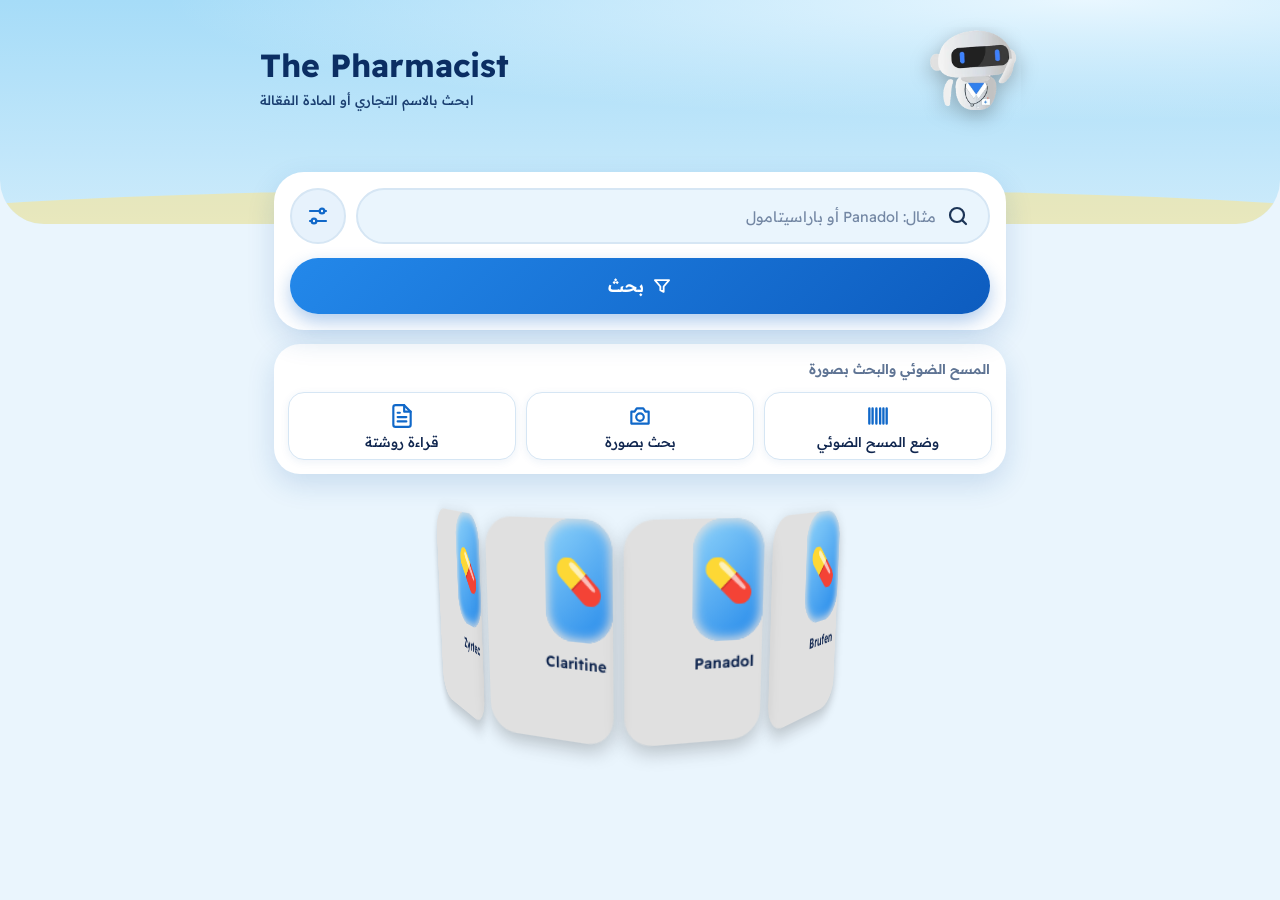
==== commit f600d84b: "Interactions UI: say when no official UK label exists for an ingredient" ====
--- a/index.html
+++ b/index.html
@@ -91,7 +91,7 @@
 <script src="scanner.js"></script>
 <script src="rx-scan.js"></script>
 <script src="image-search.js?v=20261122b"></script>
-<script src="interactions.js?v=20261122e"></script>
+<script src="interactions.js?v=20261122f"></script>
 <script src="pages.js"></script>
 <script src="dosage-filter.js"></script>
 <script src="ingredient-class.js"></script>
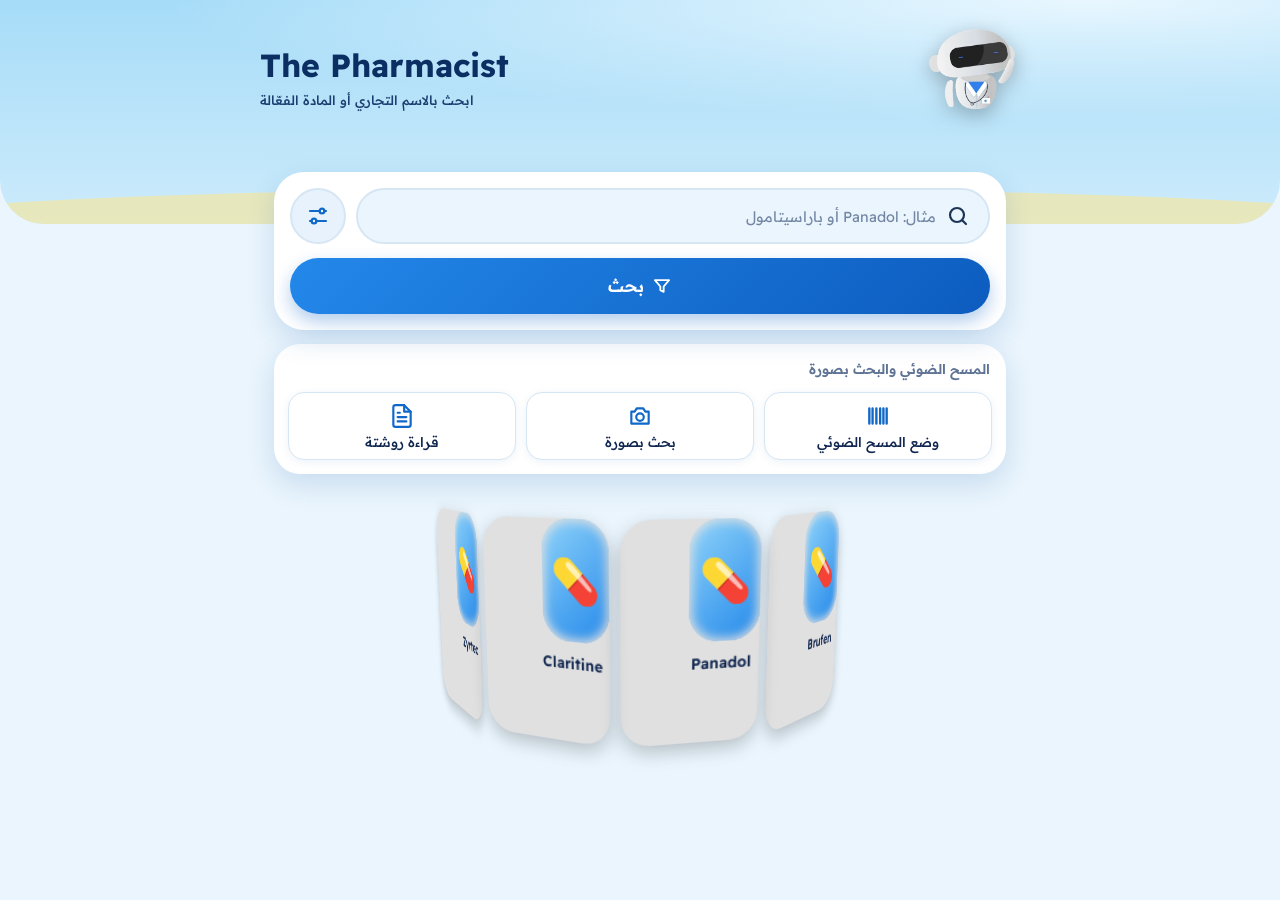
==== commit 8a9707a0: "Interactions UI: show PubMed outcome (no papers / rate limited)" ====
--- a/index.html
+++ b/index.html
@@ -91,7 +91,7 @@
 <script src="scanner.js"></script>
 <script src="rx-scan.js"></script>
 <script src="image-search.js?v=20261122b"></script>
-<script src="interactions.js?v=20261122f"></script>
+<script src="interactions.js?v=20261122g"></script>
 <script src="pages.js"></script>
 <script src="dosage-filter.js"></script>
 <script src="ingredient-class.js"></script>
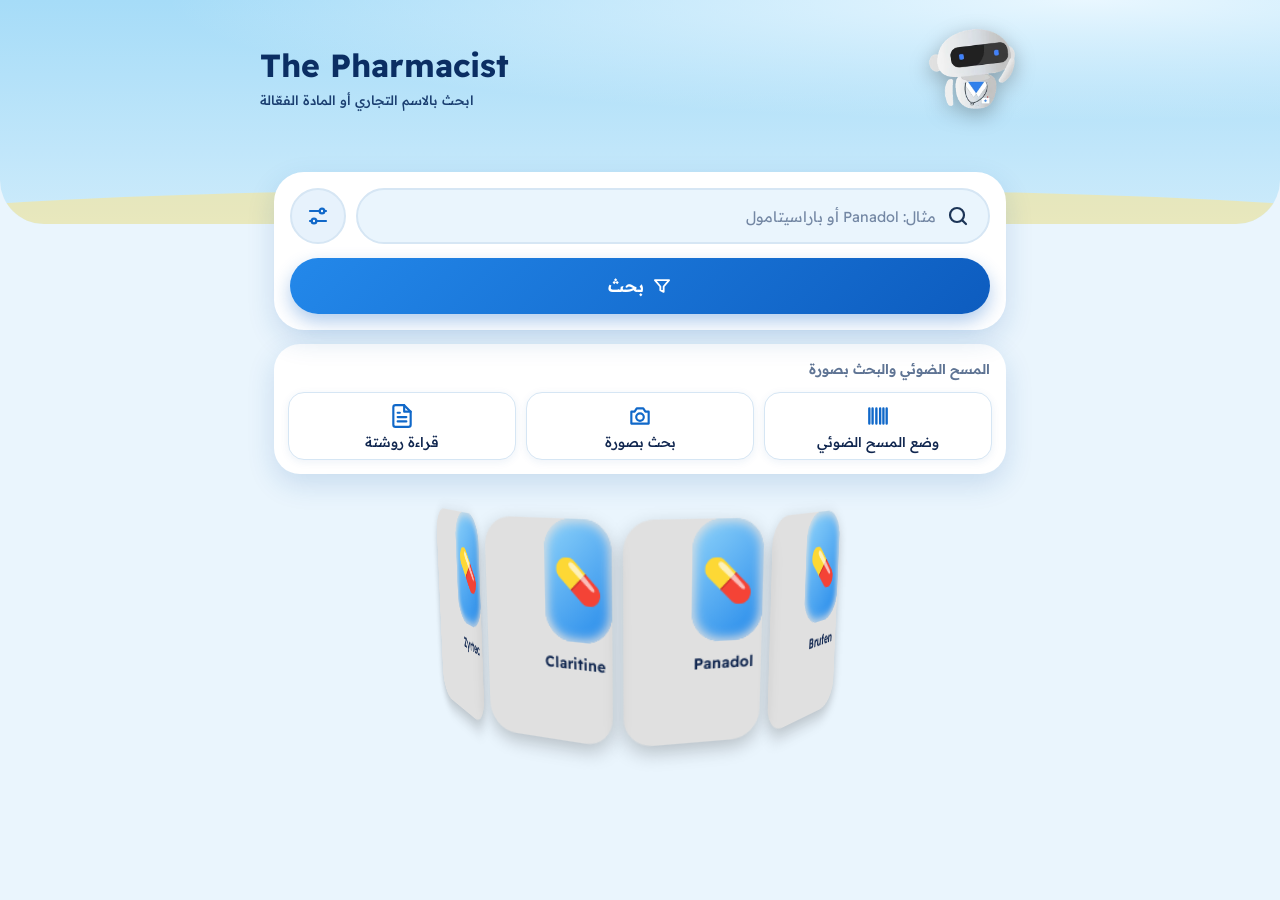
==== commit 6330284a: "Account button: greeting with Google name, email and logout" ====
--- a/index.html
+++ b/index.html
@@ -98,6 +98,7 @@
 <script src="barcode-live.js"></script>
 <script src="source-scrub.js"></script>
 <script src="shine.js"></script>
+<script src="account.js?v=20261123a"></script>
 <script>
 // بيلمّ أزرار (المسح الضوئي / الكاميرا / المعرض) اللي الملفات التانية بتضيفها في الفورم جوه صندوق "اقتراحات سريعة". شكل بس، مفيش منطق اتغيّر.
 (function () {
--- a/style.css
+++ b/style.css
@@ -796,3 +796,19 @@
 /* نتيجة الروشتة: الصف الأفقي كان بيوسّع عمود الـ grid أكتر من كارت الروشتة (المنتج والملاحظة بيطلعوا برا الكارت). العمود ياخد عرض الكارت بس والسحب جوه الصف */
 .rx-prods,.rx-auto{grid-template-columns:minmax(0,1fr)}
 .rx-prods>*,.rx-auto>*,.rx-rowwrap,.rx-strip{min-width:0;max-width:100%}
+
+/* زر الحساب (account.js) */
+.acct-btn{display:none;position:absolute;z-index:3;top:calc(var(--top,0px) + 10px);left:14px;width:36px;height:36px;min-height:0;padding:0;border:2px solid rgba(255,255,255,.9);border-radius:50%;background:#fff;color:#0B2E63;cursor:pointer;box-shadow:0 2px 8px rgba(11,46,99,.22)}
+body[data-view=home] .acct-btn{display:block}
+body.acct-on[data-view=home] .appbar{padding-top:calc(var(--top,0px) + 50px)}
+.acct-av{display:flex;align-items:center;justify-content:center;width:100%;height:100%;border-radius:50%;overflow:hidden;background:var(--grad);color:var(--accent-ink);font-weight:700;font-size:15px;line-height:1}
+.acct-av img{width:100%;height:100%;object-fit:cover;display:block}
+.acct-btn:focus-visible,.acct-out:focus-visible{outline:3px solid var(--accent);outline-offset:2px}
+.acct-pop{position:fixed;z-index:60;width:min(270px,calc(100vw - 24px));display:grid;grid-template-columns:auto 1fr;gap:6px 12px;align-items:center;padding:14px;background:var(--surface);color:var(--ink);border:1px solid var(--line);border-radius:18px;box-shadow:var(--shadow)}
+.acct-pop[hidden]{display:none}
+.acct-av-lg{width:46px;height:46px;font-size:19px}
+.acct-tx{min-width:0}
+.acct-hi{font-size:12.5px;color:var(--muted);line-height:1.4}
+.acct-nm{font-size:16px;font-weight:600;line-height:1.4;overflow-wrap:anywhere}
+.acct-em{font-size:12px;color:var(--muted);text-align:right;overflow-wrap:anywhere}
+.acct-out{grid-column:1/-1;margin-top:6px;display:block;text-align:center;padding:10px 12px;border-radius:12px;background:var(--soft);color:var(--soft-ink);font-weight:600;font-size:14px;text-decoration:none}
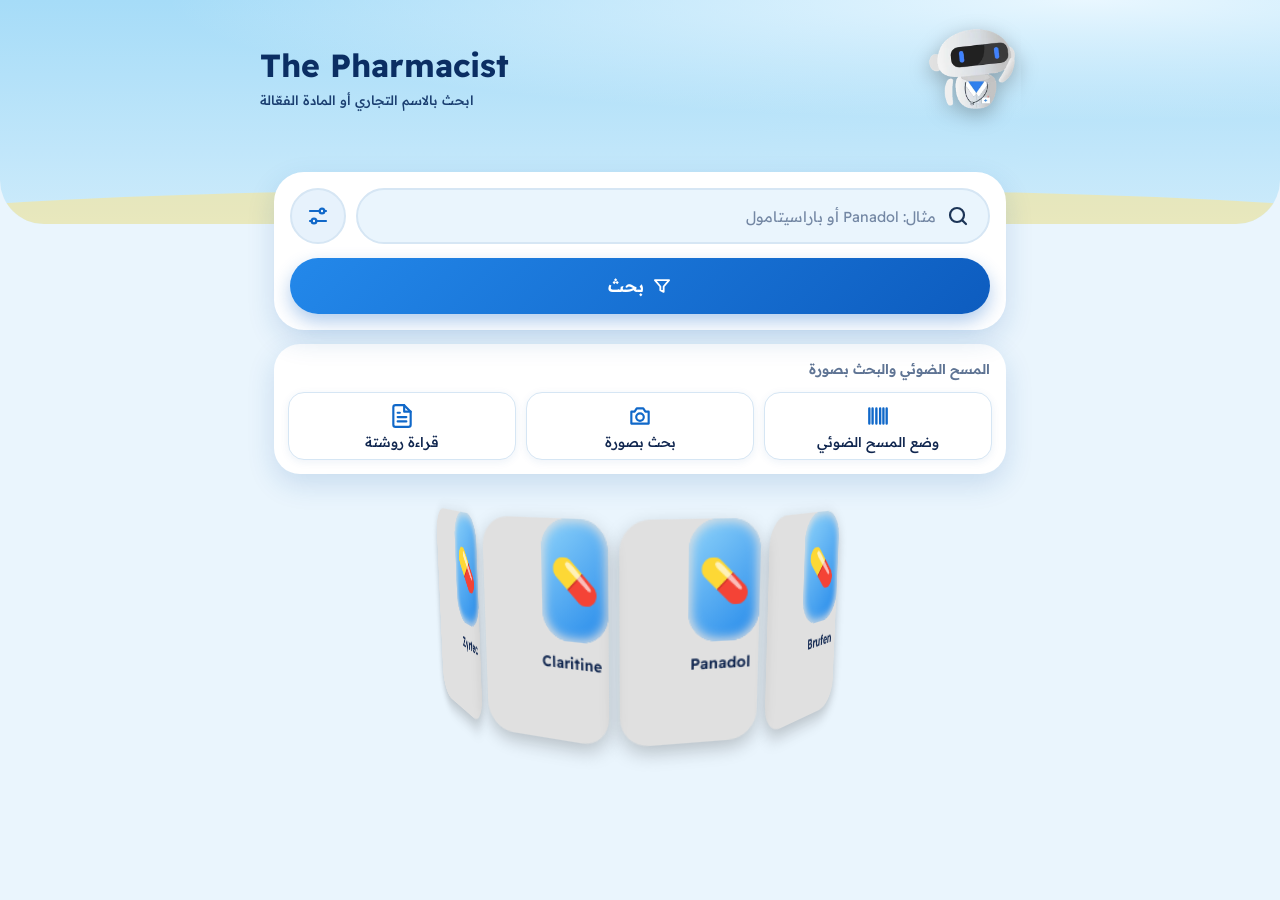
==== commit d955b750: "Search autocomplete: brand/ingredient suggestions from the Egyptian drug table (drug-autocomplete)" ====
--- a/index.html
+++ b/index.html
@@ -87,6 +87,7 @@
 <script src="render.js"></script>
 <script src="alternatives.js"></script>
 <script src="search.js"></script>
+<script src="suggest.js?v=20261123a"></script>
 <script src="home-cards.js"></script>
 <script src="scanner.js"></script>
 <script src="rx-scan.js"></script>
--- a/style.css
+++ b/style.css
@@ -812,3 +812,12 @@
 .acct-nm{font-size:16px;font-weight:600;line-height:1.4;overflow-wrap:anywhere}
 .acct-em{font-size:12px;color:var(--muted);text-align:right;overflow-wrap:anywhere}
 .acct-out{grid-column:1/-1;margin-top:6px;display:block;text-align:center;padding:10px 12px;border-radius:12px;background:var(--soft);color:var(--soft-ink);font-weight:600;font-size:14px;text-decoration:none}
+
+/* ===== اقتراحات البحث (suggest.js) ===== */
+.sugg{display:none;position:absolute;z-index:31;inset-inline:0;top:calc(100% + 8px);margin:0;padding:6px;background:var(--surface);border:1px solid var(--line);border-radius:20px;box-shadow:var(--shadow);max-height:56vh;overflow-y:auto;overscroll-behavior:contain}
+.sugg.open{display:block;animation:cardIn .16s ease-out}
+.sugg .sg{display:flex;flex-direction:column;align-items:flex-start;justify-content:center;gap:2px;width:100%;background:none;color:var(--ink);border:0;border-radius:12px;padding:8px 12px;min-height:48px;text-align:start;font:inherit;cursor:pointer}
+.sugg .sg:hover,.sugg .sg.on,.sugg .sg:active{background:var(--soft)}
+.sugg .sg-name{font-size:16px;font-weight:600;line-height:1.35}
+.sugg .sg-meta{font-size:13px;color:var(--muted);line-height:1.3}
+.sugg .sg-ing .sg-name::after{content:"";display:inline-block;width:7px;height:7px;margin-inline-start:8px;border-radius:50%;background:var(--accent);vertical-align:middle}
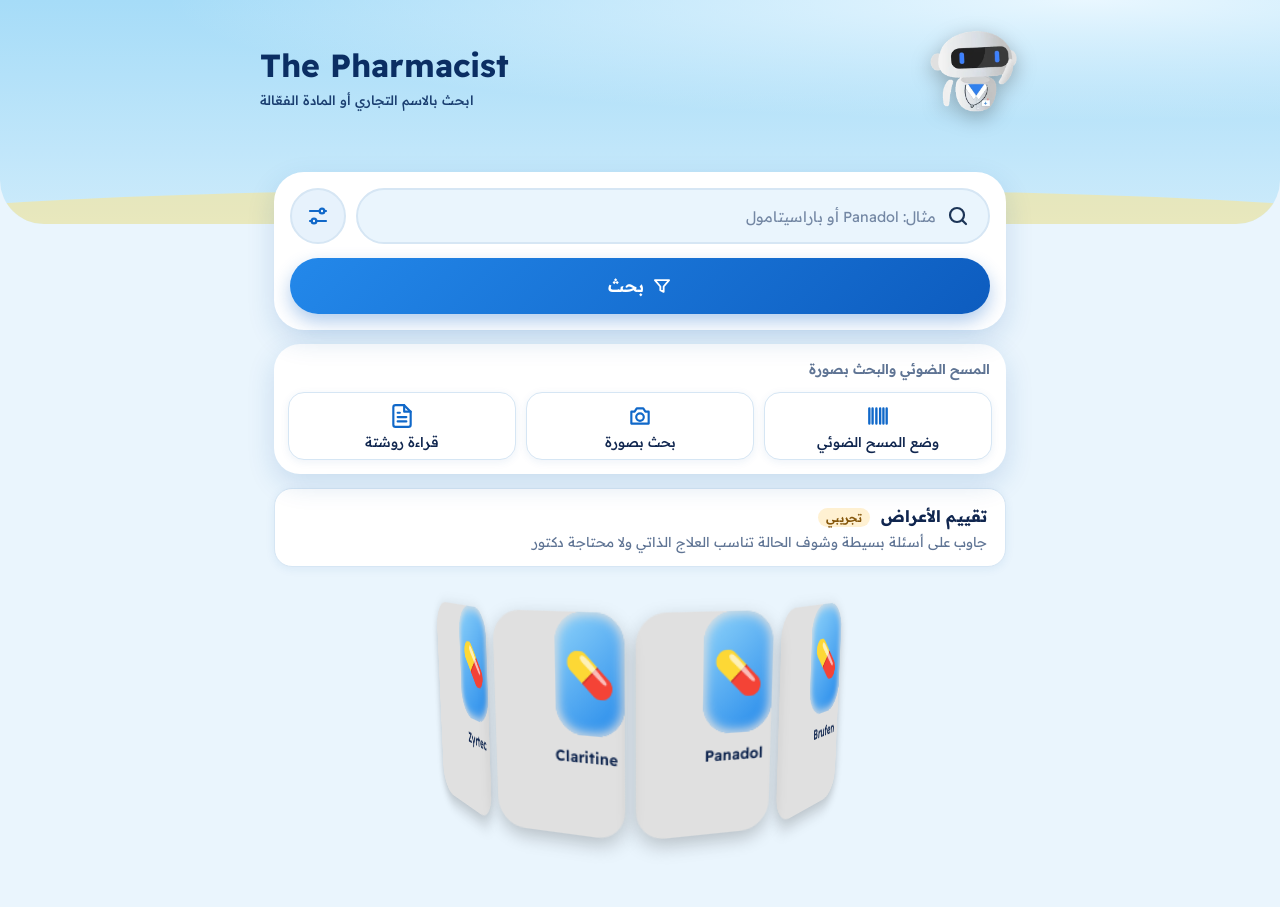
==== commit b7137c13: "Add symptom triage page (#/t) wired to the otc-triage function (test mode)" ====
--- a/index.html
+++ b/index.html
@@ -62,6 +62,8 @@
   <button id="go" type="submit"><svg viewBox="0 0 24 24" aria-hidden="true"><path d="M3.5 5h17l-6.5 7.6V19l-4-2v-4.4z" fill="none" stroke="currentColor" stroke-width="2.2" stroke-linejoin="round"/></svg><span>بحث</span></button>
 </form>
 
+<a id="otcEntry" class="otc-entry" href="#/t"><b>تقييم الأعراض <i>تجريبي</i></b><span>جاوب على أسئلة بسيطة وشوف الحالة تناسب العلاج الذاتي ولا محتاجة دكتور</span></a>
+
 <div class="drugs3d" id="drugs3d" aria-label="أدوية شائعة"><div class="d3-inner" id="d3inner"></div></div>
 </section>
 
@@ -78,6 +80,9 @@
 <!-- صفحة البحث بصورة (#/img): image-search.js بيملاها -->
 <section id="v-image" class="view"><div id="imgpage" class="imgpage"></div></section>
 
+<!-- صفحة تقييم الأعراض (#/t): otc-triage.js بيملاها -->
+<section id="v-otc" class="view"><div id="otcpage" class="otc"></div></section>
+
 <!-- الصفحة 3: تفاصيل المنتج (pages.js بيملاها) -->
 <section id="v-product" class="view"><div id="pd" class="detail"></div></section>
 </main>
@@ -92,6 +97,7 @@
 <script src="scanner.js"></script>
 <script src="rx-scan.js"></script>
 <script src="image-search.js?v=20261122b"></script>
+<script src="otc-triage.js?v=20261125a"></script>
 <script src="interactions.js?v=20261122g"></script>
 <script src="pages.js"></script>
 <script src="dosage-filter.js"></script>
--- a/style.css
+++ b/style.css
@@ -821,3 +821,63 @@
 .sugg .sg-name{font-size:16px;font-weight:600;line-height:1.35}
 .sugg .sg-meta{font-size:13px;color:var(--muted);line-height:1.3}
 .sugg .sg-ing .sg-name::after{content:"";display:inline-block;width:7px;height:7px;margin-inline-start:8px;border-radius:50%;background:var(--accent);vertical-align:middle}
+
+/* ===== تقييم الأعراض (#/t) — otc-triage.js ===== */
+body[data-view=otc] #v-otc{display:block}
+body[data-view=otc] #imgbox{display:none}
+body[data-view=otc] .back{display:inline-flex}
+body[data-view=otc] .appbar{padding-bottom:18px}
+.otc-entry{display:block;margin:14px 0 0;padding:14px 18px;border-radius:18px;background:var(--surface);border:1.5px solid var(--line);color:var(--ink);text-decoration:none;box-shadow:0 2px 10px rgba(20,90,160,.08)}
+.otc-entry b{display:block;font-size:1rem}
+.otc-entry b i{font-style:normal;font-size:.72rem;font-weight:600;margin-inline-start:6px;padding:2px 8px;border-radius:999px;background:var(--warn-bg);color:var(--warn)}
+.otc-entry span{display:block;margin-top:2px;font-size:.85rem;color:var(--muted);line-height:1.5}
+.otc-wrap{display:flex;flex-direction:column;gap:14px;margin-top:10px}
+.otc-banner{padding:10px 14px;border-radius:14px;background:var(--warn-bg);color:var(--warn);font-size:.85rem;line-height:1.6}
+.otc-err{padding:10px 14px;border-radius:14px;background:var(--bad-bg);color:var(--bad);font-size:.9rem}
+.otc-err a{color:inherit;font-weight:700}
+.otc-row{display:flex;gap:12px;flex-wrap:wrap}
+.otc-f{display:flex;flex-direction:column;gap:6px;flex:1;min-width:130px}
+.otc-f>span{font-size:.85rem;color:var(--muted)}
+.otc-f input,.otc-find{height:48px;font:inherit;padding:0 14px;border:2px solid var(--line);border-radius:14px;background:var(--surface);color:var(--ink);width:100%}
+.otc-find{background-image:none}
+.otc-seg{display:flex;gap:8px}
+.otc-preg{display:flex;gap:12px;flex-wrap:wrap}
+.otc-opt,.otc-chip{font:inherit;cursor:pointer;border:1.5px solid var(--line);background:var(--surface);color:var(--ink);border-radius:999px;padding:8px 16px;min-height:44px}
+.otc-opt{flex:1}
+.otc-opt.on,.otc-chip.on{background:var(--accent);border-color:var(--accent);color:var(--accent-ink);font-weight:600}
+.otc-chip.nof:not(.on){opacity:.65}
+.otc-chips{display:flex;flex-wrap:wrap;gap:8px}
+.otc-h{margin:6px 0 0;font-size:1.05rem}
+.otc-cnt{font-size:.85rem;color:var(--muted)}
+.otc-btn{font:inherit;font-weight:600;cursor:pointer;border:0;border-radius:14px;padding:13px 18px;min-height:48px;background:var(--accent);color:var(--accent-ink)}
+.otc-btn[disabled]{opacity:.5;cursor:default}
+.otc-go{position:sticky;bottom:calc(var(--bot,0px) + 12px)}
+.otc-link{font:inherit;cursor:pointer;border:0;background:none;color:var(--soft-ink);padding:10px 4px;min-height:44px}
+.otc-q{padding:20px 18px;border-radius:20px;background:var(--surface);border:1.5px solid var(--line);box-shadow:0 4px 16px rgba(20,90,160,.1)}
+.otc-qn{font-size:.8rem;color:var(--muted)}
+.otc-qt{margin:6px 0 4px;font-size:1.15rem;font-weight:600;line-height:1.7}
+.otc-hint{margin:2px 0 0;font-size:.85rem;color:var(--muted)}
+.otc-yn{display:flex;gap:12px;margin-top:16px}
+.otc-yn .otc-btn{flex:1;min-height:54px}
+.otc-yes{background:var(--accent)}
+.otc-no{background:var(--soft);color:var(--soft-ink)}
+.otc-nav{display:flex;gap:10px;align-items:center;justify-content:space-between;flex-wrap:wrap}
+.otc-flags{padding:12px 16px;border-radius:16px;background:var(--bad-bg);color:var(--bad)}
+.otc-flags h4{margin:0 0 4px;font-size:.95rem}
+.otc-flags ul,.otc-sec ul{margin:0;padding-inline-start:20px}
+.otc-flags li{margin:3px 0}
+.otc-out{padding:16px 18px;border-radius:18px;border:1.5px solid var(--line)}
+.otc-out b{font-size:1.15rem}
+.otc-out p{margin:6px 0 0;line-height:1.7}
+.otc-out.ok{background:var(--ok-bg);color:var(--ok)}
+.otc-out.warn{background:var(--warn-bg);color:var(--warn)}
+.otc-out.bad{background:var(--bad-bg);color:var(--bad)}
+.otc-note{padding:10px 14px;border-radius:14px;background:var(--soft);color:var(--soft-ink);font-size:.9rem}
+.otc-sec li{margin:4px 0}
+.otc-rec{padding:12px 14px;margin-top:8px;border-radius:16px;background:var(--surface);border:1.5px solid var(--line)}
+.otc-rec p{margin:4px 0 0;font-size:.92rem}
+.otc-rh{display:flex;align-items:center;gap:8px;flex-wrap:wrap}
+.otc-tag{font-size:.72rem;padding:2px 10px;border-radius:999px;background:var(--soft);color:var(--soft-ink)}
+.otc-tag.warn{background:var(--warn-bg);color:var(--warn)}
+.otc-warnline{color:var(--warn)}
+.otc-disc{font-size:.8rem;color:var(--muted);line-height:1.7}
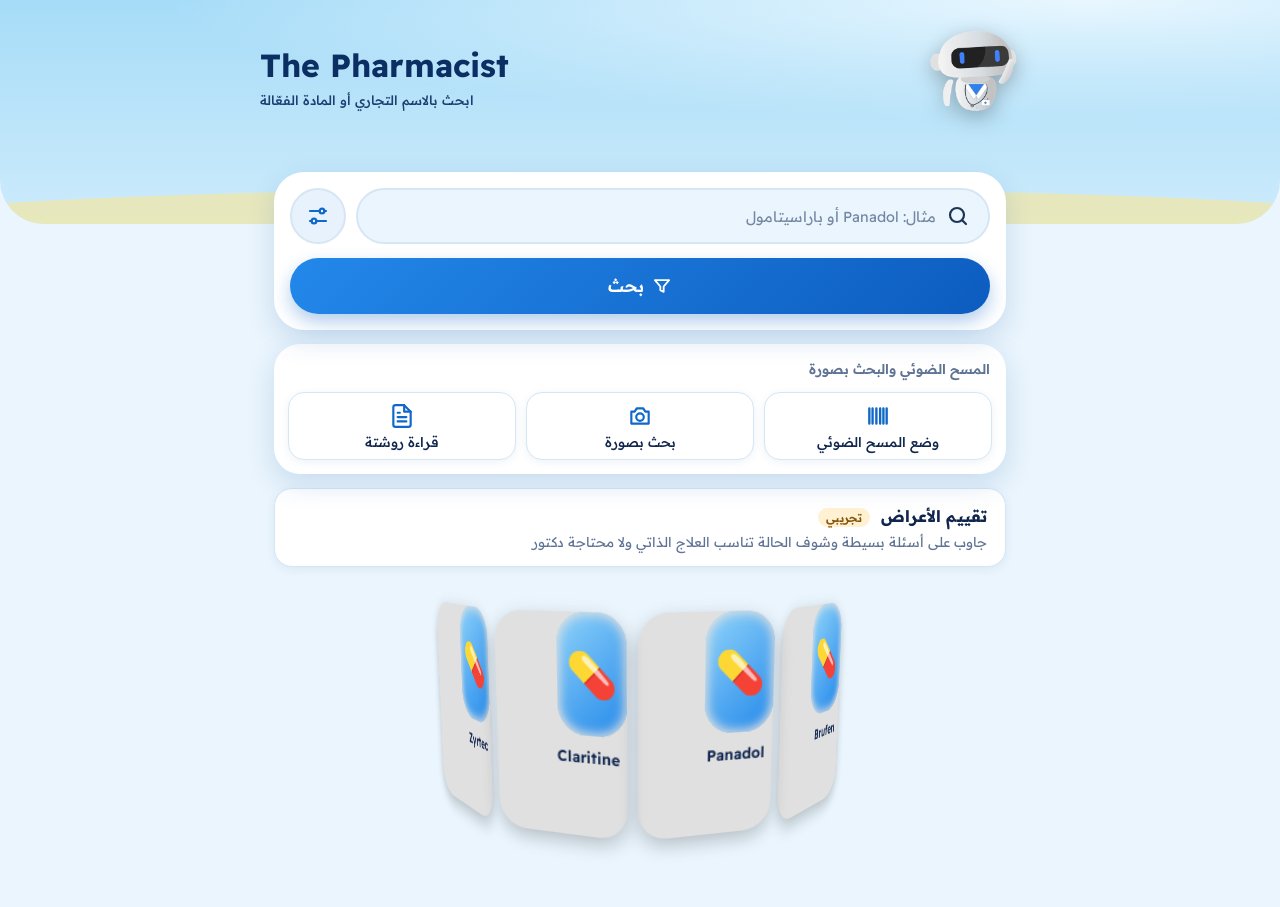
==== commit f64372ff: "OTC triage: multiple-choice questions + age in months/years" ====
--- a/index.html
+++ b/index.html
@@ -97,7 +97,7 @@
 <script src="scanner.js"></script>
 <script src="rx-scan.js"></script>
 <script src="image-search.js?v=20261122b"></script>
-<script src="otc-triage.js?v=20261125a"></script>
+<script src="otc-triage.js?v=20261126a"></script>
 <script src="interactions.js?v=20261122g"></script>
 <script src="pages.js"></script>
 <script src="dosage-filter.js"></script>
--- a/style.css
+++ b/style.css
@@ -859,6 +859,7 @@
 .otc-hint{margin:2px 0 0;font-size:.85rem;color:var(--muted)}
 .otc-yn{display:flex;gap:12px;margin-top:16px}
 .otc-yn .otc-btn{flex:1;min-height:54px}
+.otc-yn.otc-choices{flex-direction:column}
 .otc-yes{background:var(--accent)}
 .otc-no{background:var(--soft);color:var(--soft-ink)}
 .otc-nav{display:flex;gap:10px;align-items:center;justify-content:space-between;flex-wrap:wrap}
@@ -881,3 +882,17 @@
 .otc-tag.warn{background:var(--warn-bg);color:var(--warn)}
 .otc-warnline{color:var(--warn)}
 .otc-disc{font-size:.8rem;color:var(--muted);line-height:1.7}
+.otc-cards{display:flex;flex-direction:column;gap:12px}
+.otc-card{display:flex;align-items:center;gap:14px;width:100%;text-align:start;font:inherit;cursor:pointer;padding:16px 18px;border-radius:20px;border:1.5px solid var(--line);background:var(--surface);color:var(--ink);box-shadow:0 4px 16px rgba(20,90,160,.1)}
+.otc-card:active{transform:scale(.99)}
+.otc-ic{flex:none;display:flex;align-items:center;justify-content:center;width:52px;height:52px;border-radius:16px;background:var(--soft);font-size:1.7rem}
+.otc-ct{flex:1;min-width:0;display:flex;flex-direction:column;gap:2px}
+.otc-ct b{font-size:1.1rem}
+.otc-ct small{font-size:.82rem;color:var(--muted);line-height:1.5}
+.otc-go-ic{flex:none;font-size:1.6rem;color:var(--soft-ink)}
+.otc-chead{display:flex;align-items:center;gap:12px}
+.otc-chead b{font-size:1.2rem}
+.otc-soon{margin-top:6px}
+.otc-soon h4{margin:0 0 8px;font-size:.85rem;color:var(--muted);font-weight:500}
+.otc-soonl{display:flex;flex-wrap:wrap;gap:6px}
+.otc-soonl span{padding:4px 12px;border-radius:999px;background:var(--soft);color:var(--muted);font-size:.8rem}
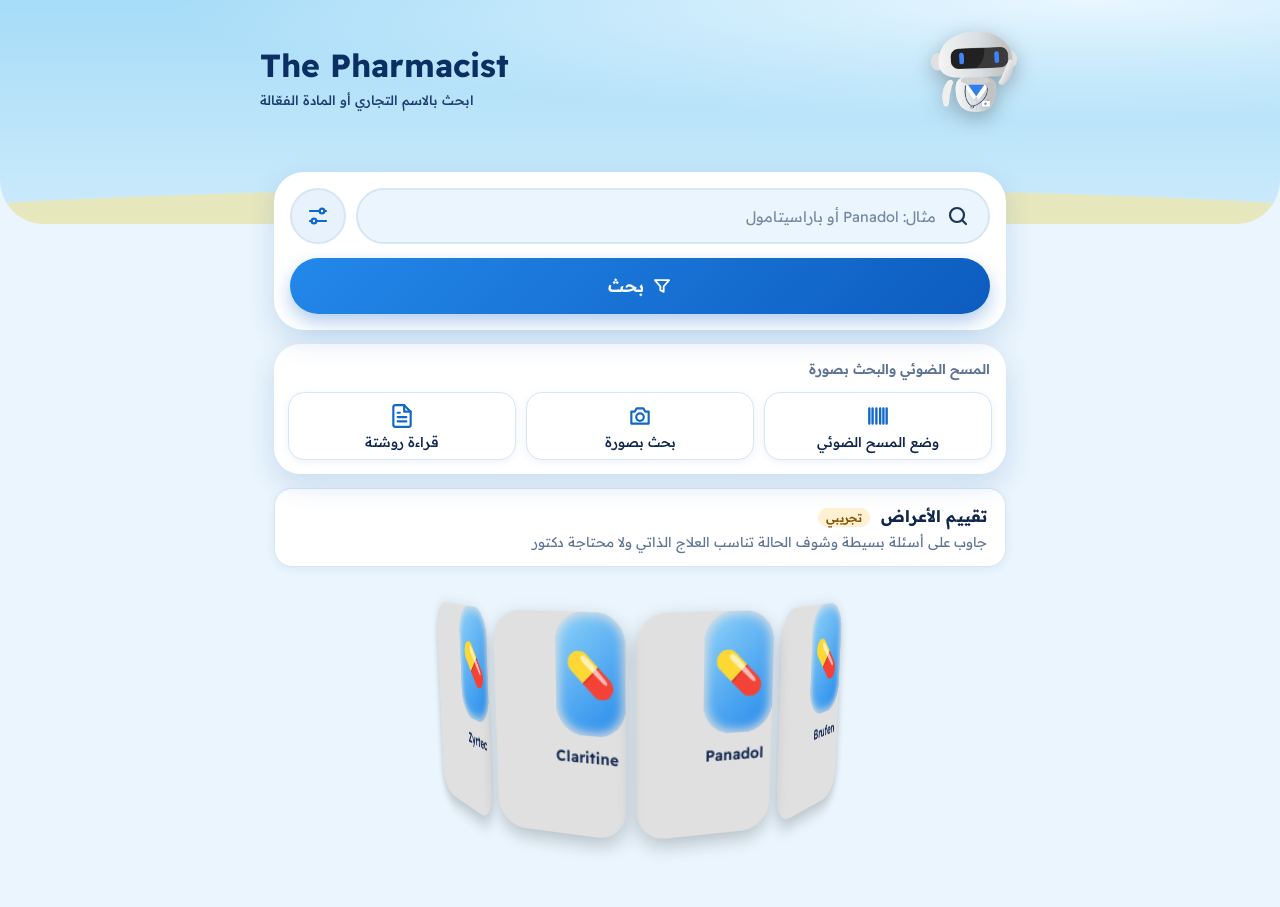
==== commit b148c069: "Triage: cold card starts the questions directly (no symptom chips); lead complaint = nasal congestio" ====
--- a/index.html
+++ b/index.html
@@ -97,7 +97,7 @@
 <script src="scanner.js"></script>
 <script src="rx-scan.js"></script>
 <script src="image-search.js?v=20261122b"></script>
-<script src="otc-triage.js?v=20261126a"></script>
+<script src="otc-triage.js?v=20261126b"></script>
 <script src="interactions.js?v=20261122g"></script>
 <script src="pages.js"></script>
 <script src="dosage-filter.js"></script>
--- a/style.css
+++ b/style.css
@@ -851,7 +851,8 @@
 .otc-cnt{font-size:.85rem;color:var(--muted)}
 .otc-btn{font:inherit;font-weight:600;cursor:pointer;border:0;border-radius:14px;padding:13px 18px;min-height:48px;background:var(--accent);color:var(--accent-ink)}
 .otc-btn[disabled]{opacity:.5;cursor:default}
-.otc-go{position:sticky;bottom:calc(var(--bot,0px) + 12px)}
+.otc-go{position:sticky;bottom:calc(var(--bot,0px) + 12px);z-index:5;box-shadow:0 6px 18px rgba(0,0,0,.35)}
+.otc-go[disabled]{opacity:1;background:var(--line);color:var(--muted)}
 .otc-link{font:inherit;cursor:pointer;border:0;background:none;color:var(--soft-ink);padding:10px 4px;min-height:44px}
 .otc-q{padding:20px 18px;border-radius:20px;background:var(--surface);border:1.5px solid var(--line);box-shadow:0 4px 16px rgba(20,90,160,.1)}
 .otc-qn{font-size:.8rem;color:var(--muted)}
